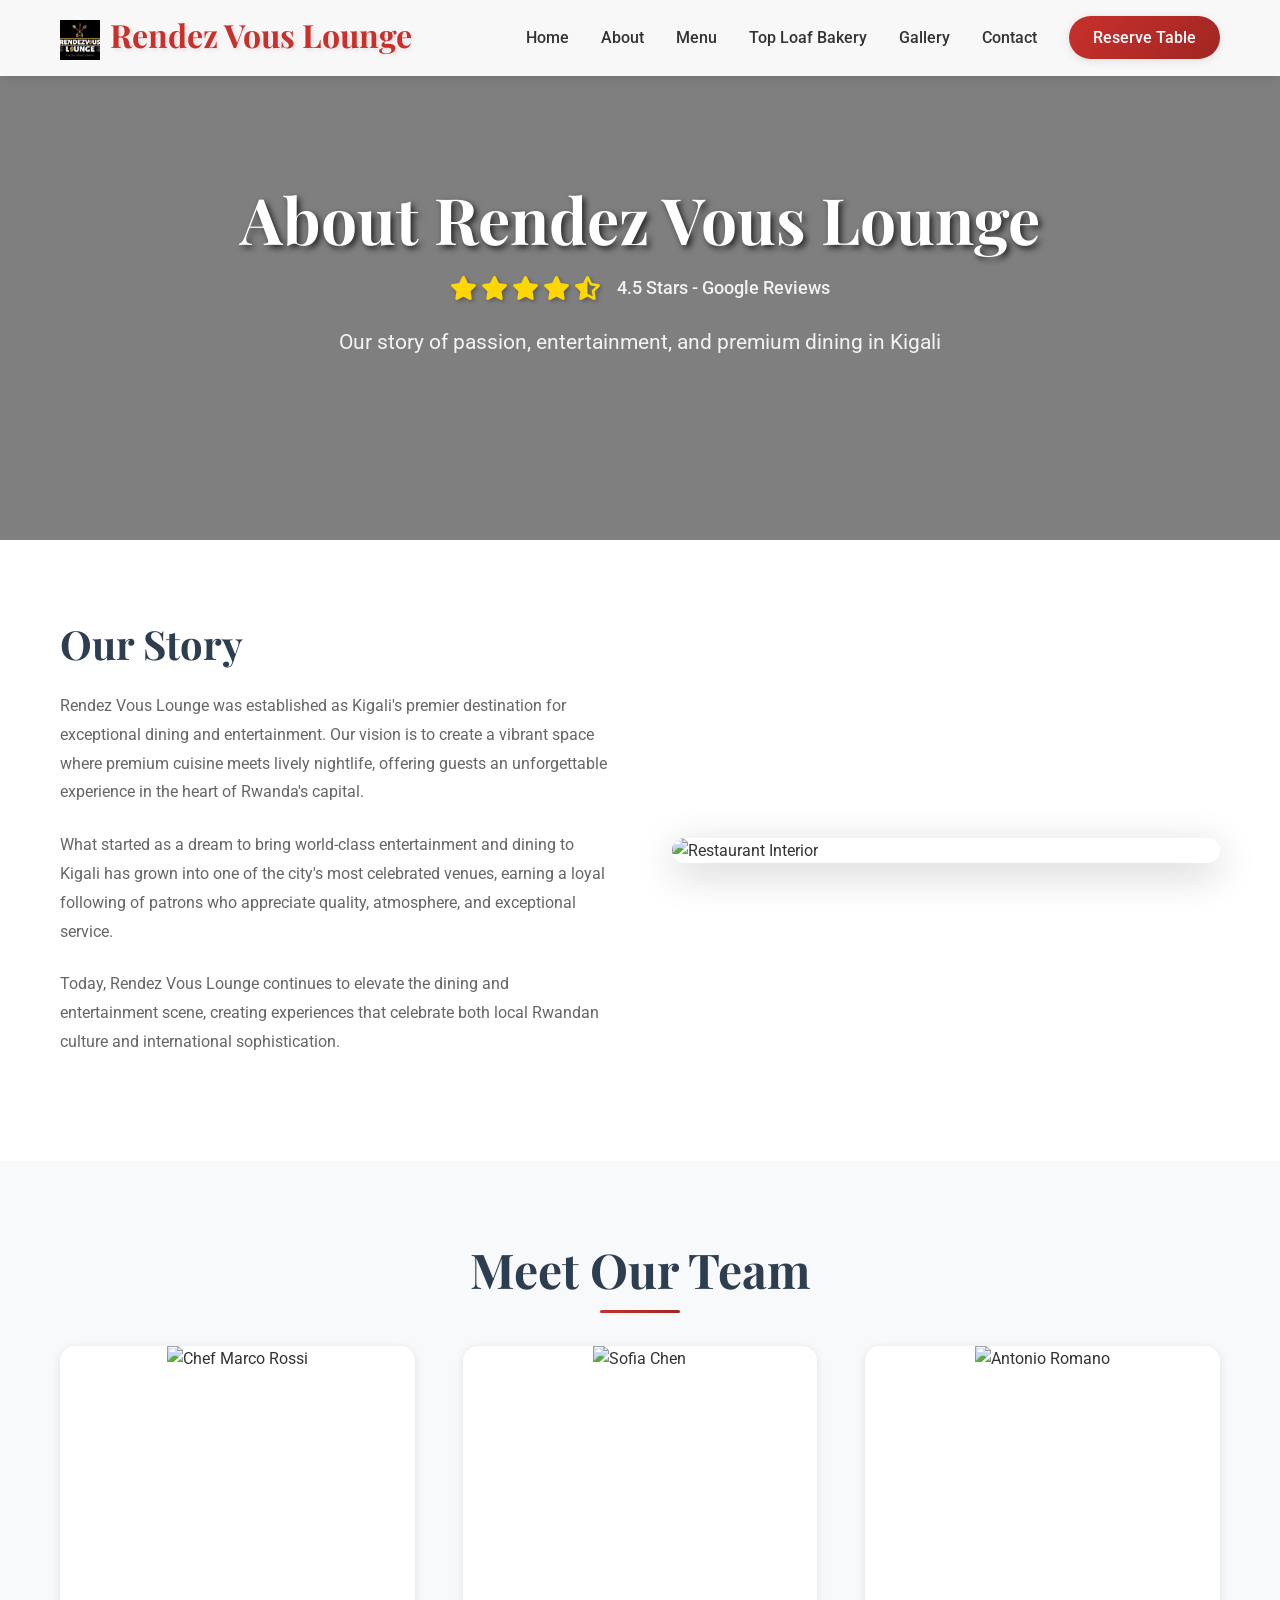
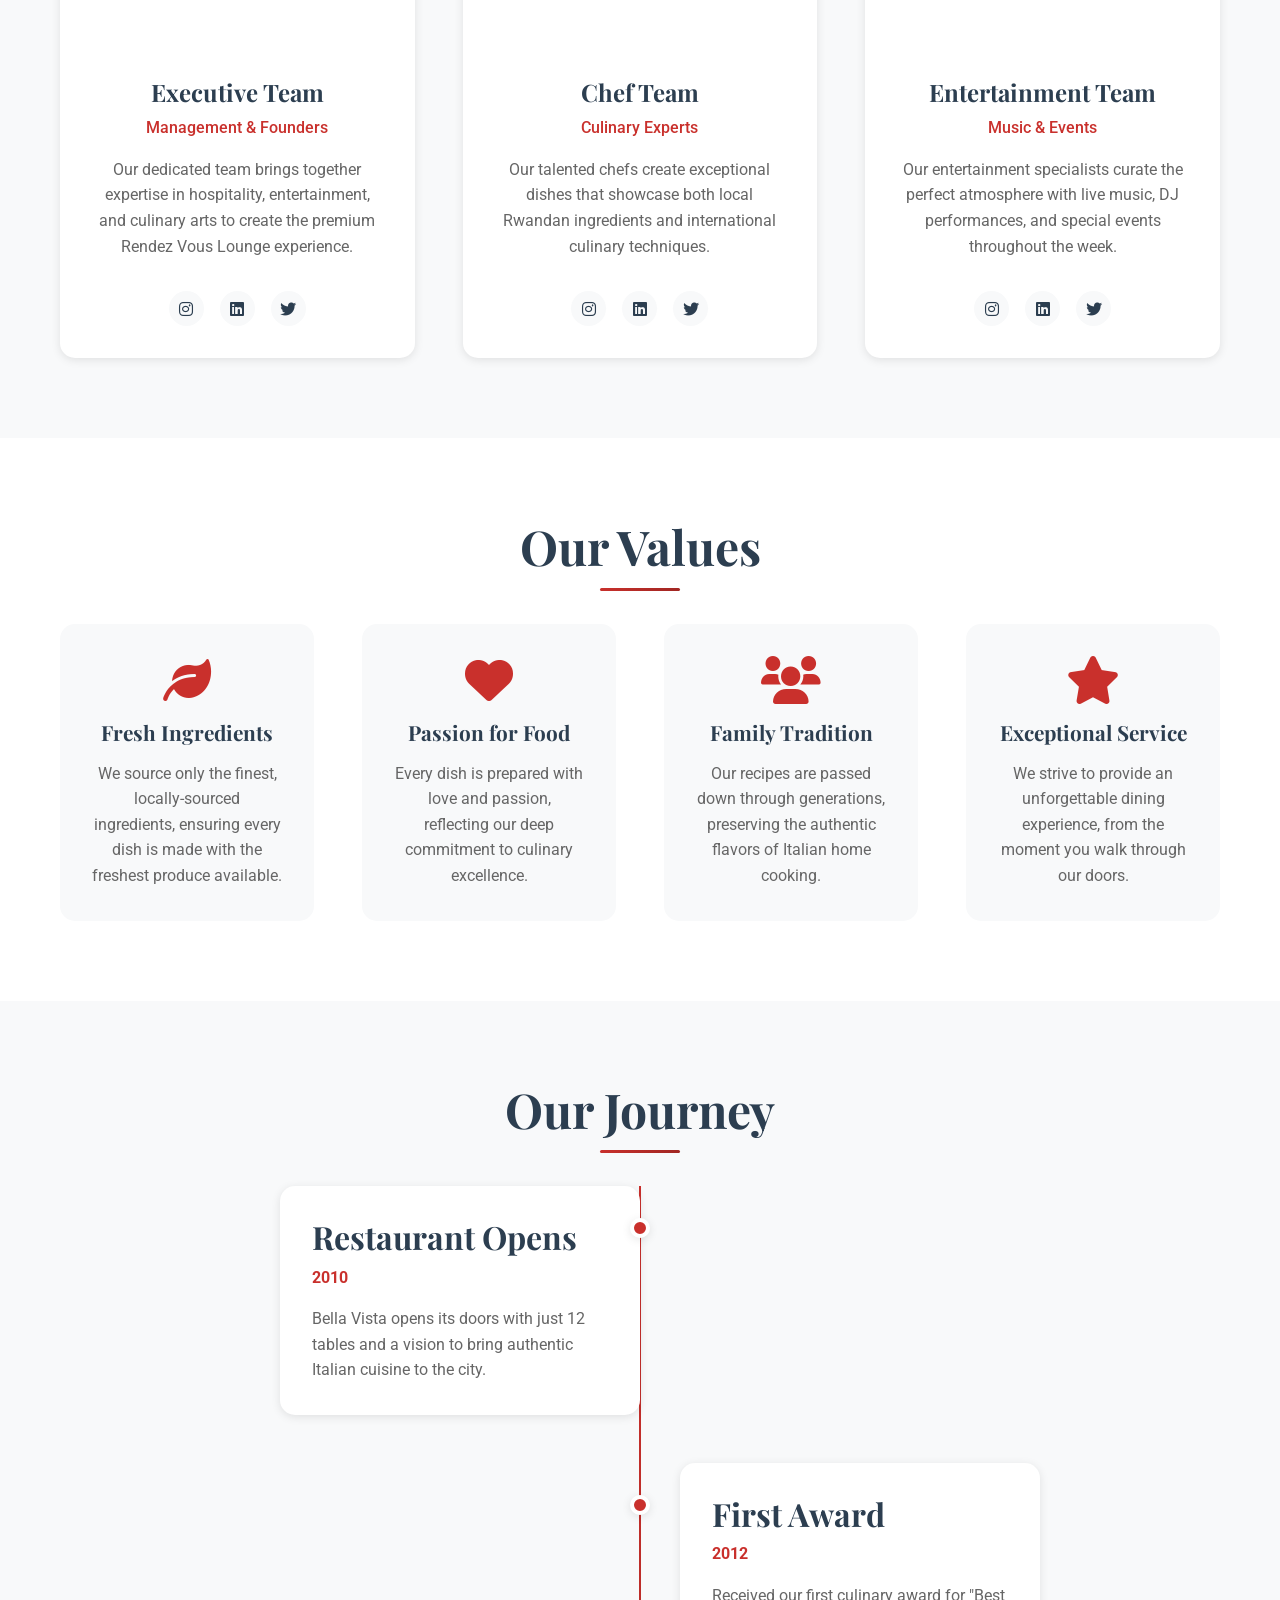
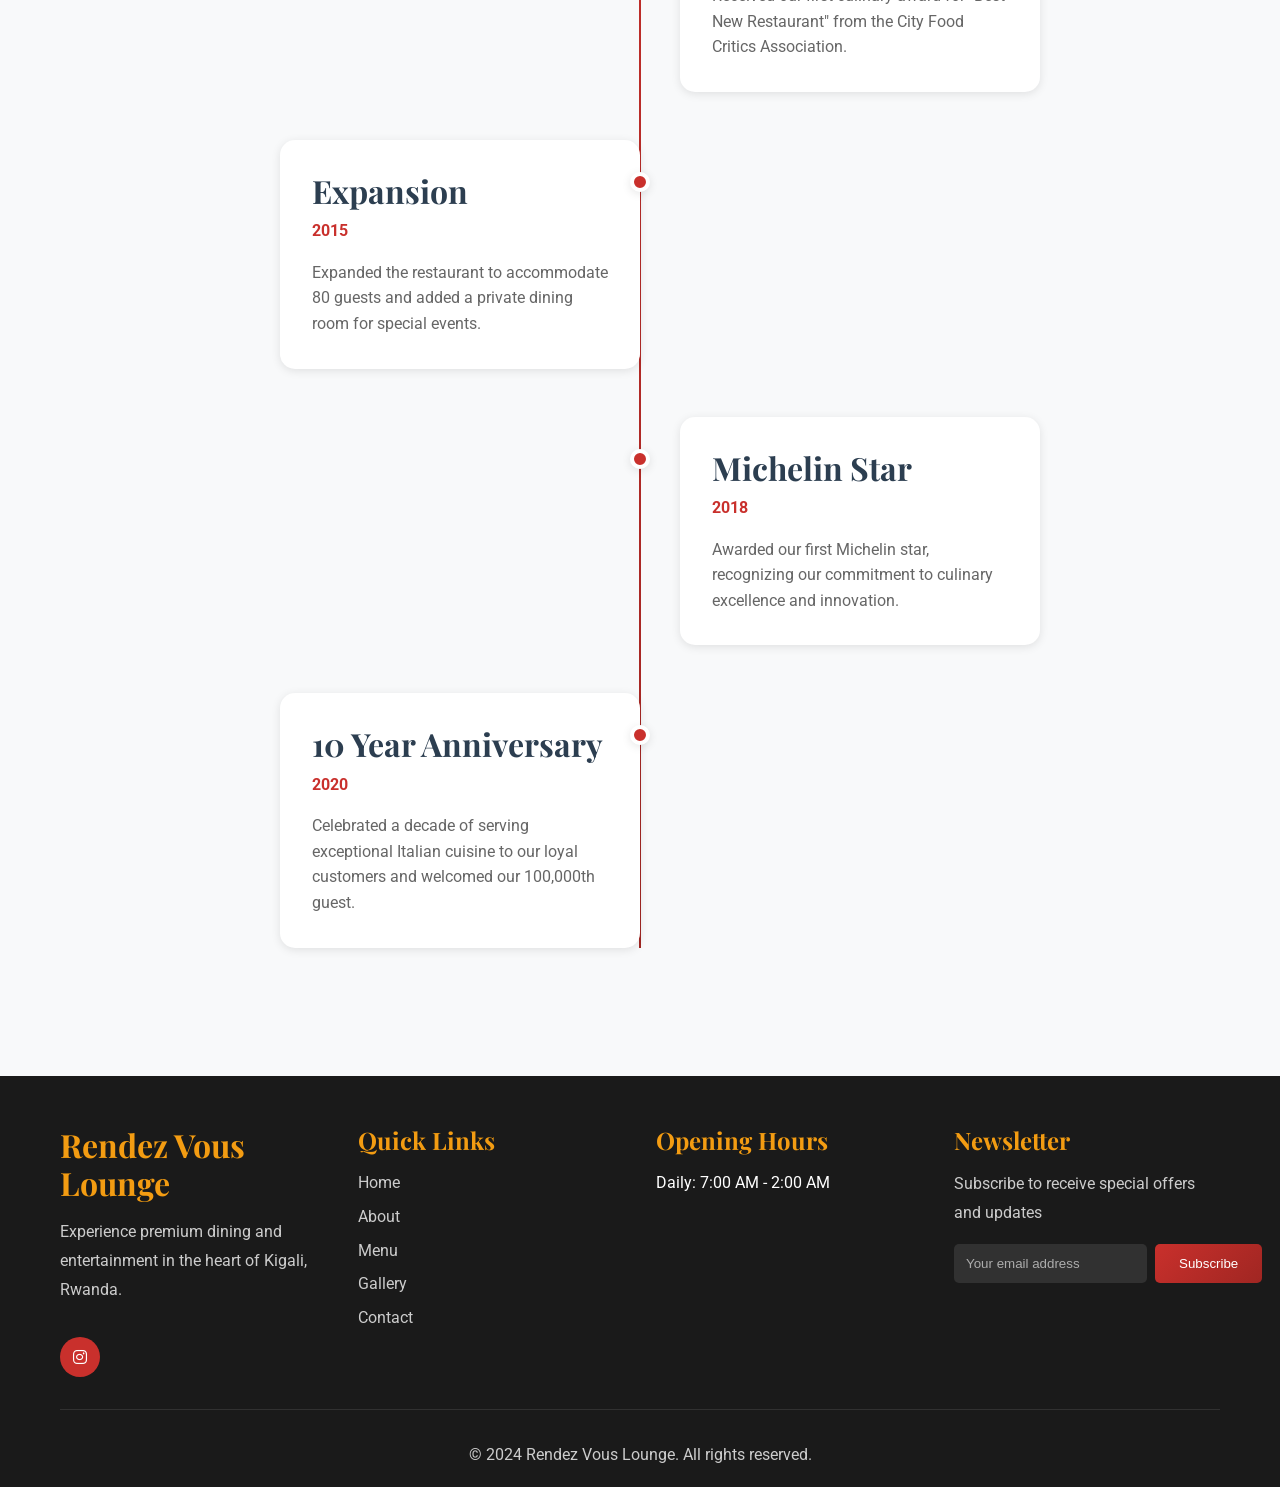
==== about.html @ cf4803ba "First commit" ====
<!DOCTYPE html>
<html lang="en">
<head>
    <meta charset="UTF-8">
    <meta name="viewport" content="width=device-width, initial-scale=1.0">
    <title>About - Rendez Vous Lounge</title>
    <link rel="icon" href="logo.png" type="image/png">
    <link rel="stylesheet" href="style.css">
    <link href="https://fonts.googleapis.com/css2?family=Playfair+Display:wght@400;700&family=Roboto:wght@300;400;500;700&display=swap" rel="stylesheet">
    <link rel="stylesheet" href="https://cdnjs.cloudflare.com/ajax/libs/font-awesome/6.0.0/css/all.min.css">
    <style>
        .about-hero {
            height: 60vh;
            min-height: 400px;
            background: linear-gradient(rgba(0,0,0,0.5), rgba(0,0,0,0.5)),
                        url('https://images.unsplash.com/photo-1414235077428-338989a2e8c0?ixlib=rb-4.0.3&ixid=M3wxMjA3fDB8MHxwaG90by1wYWdlfHx8fGVufDB8fHx8fA%3D%3D&auto=format&fit=crop&w=1920&q=80') center/cover;
            display: flex;
            align-items: center;
            justify-content: center;
            text-align: center;
            color: white;
        }
        
        .about-hero h1 {
            font-size: 4rem;
            margin-bottom: 1rem;
            text-shadow: 3px 3px 6px rgba(0,0,0,0.7);
        }
        
        .about-hero p {
            font-size: 1.3rem;
            opacity: 0.9;
        }
        
        .story-section {
            padding: 80px 0;
            background: white;
        }
        
        .story-content {
            display: grid;
            grid-template-columns: 1fr 1fr;
            gap: 4rem;
            align-items: center;
        }
        
        .story-text h2 {
            color: var(--secondary-color);
            font-size: 2.5rem;
            margin-bottom: 1.5rem;
        }
        
        .story-text p {
            color: #666;
            line-height: 1.8;
            margin-bottom: 1.5rem;
        }
        
        .story-image {
            position: relative;
            border-radius: 15px;
            overflow: hidden;
            box-shadow: var(--shadow-heavy);
        }
        
        .story-image img {
            width: 100%;
            height: 500px;
            object-fit: cover;
            transition: var(--transition);
        }
        
        .story-image:hover img {
            transform: scale(1.05);
        }
        
        .team-section {
            padding: 80px 0;
            background: var(--bg-light);
        }
        
        .team-grid {
            display: grid;
            grid-template-columns: repeat(auto-fit, minmax(300px, 1fr));
            gap: 3rem;
            margin-top: 3rem;
        }
        
        .team-member {
            text-align: center;
            background: white;
            border-radius: 15px;
            overflow: hidden;
            box-shadow: var(--shadow-light);
            transition: var(--transition);
        }
        
        .team-member:hover {
            transform: translateY(-10px);
            box-shadow: var(--shadow-heavy);
        }
        
        .team-member-image {
            height: 300px;
            overflow: hidden;
            position: relative;
        }
        
        .team-member-image img {
            width: 100%;
            height: 100%;
            object-fit: cover;
            transition: var(--transition);
        }
        
        .team-member:hover .team-member-image img {
            transform: scale(1.1);
        }
        
        .team-member-content {
            padding: 2rem;
        }
        
        .team-member h3 {
            color: var(--secondary-color);
            font-size: 1.5rem;
            margin-bottom: 0.5rem;
        }
        
        .team-member .position {
            color: var(--primary-color);
            font-weight: 500;
            margin-bottom: 1rem;
        }
        
        .team-member .bio {
            color: #666;
            line-height: 1.6;
            margin-bottom: 1.5rem;
        }
        
        .team-member .social-links {
            display: flex;
            justify-content: center;
            gap: 1rem;
        }
        
        .team-member .social-links a {
            display: flex;
            align-items: center;
            justify-content: center;
            width: 35px;
            height: 35px;
            background: var(--bg-light);
            color: var(--secondary-color);
            border-radius: 50%;
            text-decoration: none;
            transition: var(--transition);
        }
        
        .team-member .social-links a:hover {
            background: var(--primary-color);
            color: white;
            transform: translateY(-3px);
        }
        
        .values-section {
            padding: 80px 0;
            background: white;
        }
        
        .values-grid {
            display: grid;
            grid-template-columns: repeat(auto-fit, minmax(250px, 1fr));
            gap: 3rem;
            margin-top: 3rem;
        }
        
        .value-item {
            text-align: center;
            padding: 2rem;
            background: var(--bg-light);
            border-radius: 15px;
            transition: var(--transition);
        }
        
        .value-item:hover {
            transform: translateY(-5px);
            box-shadow: var(--shadow-medium);
        }
        
        .value-item i {
            font-size: 3rem;
            color: var(--primary-color);
            margin-bottom: 1rem;
        }
        
        .value-item h3 {
            color: var(--secondary-color);
            margin-bottom: 1rem;
            font-size: 1.3rem;
        }
        
        .value-item p {
            color: #666;
            line-height: 1.6;
        }
        
        .timeline-section {
            padding: 80px 0;
            background: var(--bg-light);
        }
        
        .timeline {
            max-width: 800px;
            margin: 3rem auto;
            position: relative;
        }
        
        .timeline::before {
            content: '';
            position: absolute;
            left: 50%;
            top: 0;
            bottom: 0;
            width: 2px;
            background: var(--gradient-primary);
            transform: translateX(-50%);
        }
        
        .timeline-item {
            display: flex;
            justify-content: flex-end;
            padding-right: 50%;
            position: relative;
            margin-bottom: 3rem;
        }
        
        .timeline-item:nth-child(even) {
            justify-content: flex-start;
            padding-left: 50%;
            padding-right: 0;
        }
        
        .timeline-content {
            background: white;
            padding: 2rem;
            border-radius: 15px;
            box-shadow: var(--shadow-light);
            width: 90%;
            position: relative;
        }
        
        .timeline-item:nth-child(even) .timeline-content {
            margin-left: auto;
        }
        
        .timeline-content h3 {
            color: var(--secondary-color);
            margin-bottom: 0.5rem;
        }
        
        .timeline-content .year {
            color: var(--primary-color);
            font-weight: 700;
            margin-bottom: 1rem;
        }
        
        .timeline-content p {
            color: #666;
            line-height: 1.6;
        }
        
        .timeline-dot {
            position: absolute;
            left: 50%;
            top: 2rem;
            width: 20px;
            height: 20px;
            background: var(--primary-color);
            border-radius: 50%;
            transform: translateX(-50%);
            border: 4px solid white;
            box-shadow: var(--shadow-light);
        }
        
        @media (max-width: 768px) {
            .about-hero h1 {
                font-size: 2.5rem;
            }
            
            .story-content {
                grid-template-columns: 1fr;
                gap: 2rem;
            }
            
            .timeline::before {
                left: 30px;
            }
            
            .timeline-item {
                justify-content: flex-start;
                padding-left: 80px;
                padding-right: 0;
            }
            
            .timeline-item:nth-child(even) {
                padding-left: 80px;
            }
            
            .timeline-dot {
                left: 30px;
            }
            
            .timeline-content {
                width: 100%;
            }
            
            .timeline-item:nth-child(even) .timeline-content {
                margin-left: 0;
            }
        }
        
        .about-rating {
            display: flex;
            align-items: center;
            justify-content: center;
            gap: 1rem;
            margin-bottom: 1.5rem;
        }
        
        .about-rating .stars {
            display: flex;
            gap: 0.25rem;
        }
        
        .about-rating .stars i {
            color: #ffd700;
            font-size: 1.5rem;
            text-shadow: 2px 2px 4px rgba(0,0,0,0.3);
        }
        
        .about-rating .rating-text {
            color: white;
            font-size: 1.1rem;
            font-weight: 500;
            opacity: 0.9;
        }
    </style>
</head>
<body>
    <!-- Navigation -->
    <nav class="navbar">
        <div class="nav-container">
            <div class="nav-logo">
                <h1><a href="index.html" class="about-nav-link"><img src="logo.png" alt="Rendez Vous Lounge" class="nav-logo-img">Rendez Vous Lounge</a></h1>
            </div>
            <ul class="nav-menu">
                <li><a href="index.html" class="nav-link">Home</a></li>
                <li><a href="about.html" class="nav-link">About</a></li>
                <li><a href="menu.html" class="nav-link">Menu</a></li>
                <li><a href="bakery.html" class="nav-link">Top Loaf Bakery</a></li>
                <li><a href="gallery.html" class="nav-link">Gallery</a></li>
                <li><a href="contact.html" class="nav-link">Contact</a></li>
                <li><a href="index.html#reservation" class="nav-link reservation-btn">Reserve Table</a></li>
            </ul>
            <div class="hamburger">
                <span></span>
                <span></span>
                <span></span>
            </div>
        </div>
    </nav>

    <!-- About Hero -->
    <section class="about-hero">
        <div class="container">
            <h1>About Rendez Vous Lounge</h1>
            <div class="about-rating">
                <div class="stars">
                    <i class="fas fa-star"></i>
                    <i class="fas fa-star"></i>
                    <i class="fas fa-star"></i>
                    <i class="fas fa-star"></i>
                    <i class="fas fa-star-half-alt"></i>
                </div>
                <span class="rating-text">4.5 Stars - Google Reviews</span>
            </div>
            <p>Our story of passion, entertainment, and premium dining in Kigali</p>
        </div>
    </section>

    <!-- Story Section -->
    <section class="story-section">
        <div class="container">
            <div class="story-content">
                <div class="story-text">
                    <h2>Our Story</h2>
                    <p>Rendez Vous Lounge was established as Kigali's premier destination for exceptional dining and entertainment. Our vision is to create a vibrant space where premium cuisine meets lively nightlife, offering guests an unforgettable experience in the heart of Rwanda's capital.</p>
                    <p>What started as a dream to bring world-class entertainment and dining to Kigali has grown into one of the city's most celebrated venues, earning a loyal following of patrons who appreciate quality, atmosphere, and exceptional service.</p>
                    <p>Today, Rendez Vous Lounge continues to elevate the dining and entertainment scene, creating experiences that celebrate both local Rwandan culture and international sophistication.</p>
                </div>
                <div class="story-image">
                    <img src="https://images.unsplash.com/photo-1555396273-367ea4eb4db5?ixlib=rb-4.0.3&ixid=M3wxMjA3fDB8MHxwaG90by1wYWdlfHx8fGVufDB8fHx8fA%3D%3D&auto=format&fit=crop&w=600&q=80" alt="Restaurant Interior">
                </div>
            </div>
        </div>
    </section>

    <!-- Team Section -->
    <section class="team-section">
        <div class="container">
            <h2 class="section-title">Meet Our Team</h2>
            <div class="team-grid">
                <div class="team-member">
                    <div class="team-member-image">
                        <img src="https://images.unsplash.com/photo-1581299894007-aaa50297cf16?ixlib=rb-4.0.3&ixid=M3wxMjA3fDB8MHxwaG90by1wYWdlfHx8fGVufDB8fHx8fA%3D%3D&auto=format&fit=crop&w=400&q=80" alt="Chef Marco Rossi">
                    </div>
                    <div class="team-member-content">
                        <h3>Executive Team</h3>
                        <p class="position">Management & Founders</p>
                        <p class="bio">Our dedicated team brings together expertise in hospitality, entertainment, and culinary arts to create the premium Rendez Vous Lounge experience.</p>
                        <div class="social-links">
                            <a href="https://www.instagram.com/rendez_vouslounge/" target="_blank" rel="noopener" title="Instagram"><i class="fab fa-instagram"></i></a>
                            <a href="#" title="LinkedIn"><i class="fab fa-linkedin"></i></a>
                            <a href="#" title="Twitter"><i class="fab fa-twitter"></i></a>
                        </div>
                    </div>
                </div>
                
                <div class="team-member">
                    <div class="team-member-image">
                        <img src="https://images.unsplash.com/photo-1573496359142-b8d87734a5a2?ixlib=rb-4.0.3&ixid=M3wxMjA3fDB8MHxwaG90by1wYWdlfHx8fGVufDB8fHx8fA%3D%3D&auto=format&fit=crop&w=400&q=80" alt="Sofia Chen">
                    </div>
                    <div class="team-member-content">
                        <h3>Chef Team</h3>
                        <p class="position">Culinary Experts</p>
                        <p class="bio">Our talented chefs create exceptional dishes that showcase both local Rwandan ingredients and international culinary techniques.</p>
                        <div class="social-links">
                            <a href="https://www.instagram.com/rendez_vouslounge/" target="_blank" rel="noopener" title="Instagram"><i class="fab fa-instagram"></i></a>
                            <a href="#" title="LinkedIn"><i class="fab fa-linkedin"></i></a>
                            <a href="#" title="Twitter"><i class="fab fa-twitter"></i></a>
                        </div>
                    </div>
                </div>
                
                <div class="team-member">
                    <div class="team-member-image">
                        <img src="https://images.unsplash.com/photo-1507003211169-0a1dd7228f2d?ixlib=rb-4.0.3&ixid=M3wxMjA3fDB8MHxwaG90by1wYWdlfHx8fGVufDB8fHx8fA%3D%3D&auto=format&fit=crop&w=400&q=80" alt="Antonio Romano">
                    </div>
                    <div class="team-member-content">
                        <h3>Entertainment Team</h3>
                        <p class="position">Music & Events</p>
                        <p class="bio">Our entertainment specialists curate the perfect atmosphere with live music, DJ performances, and special events throughout the week.</p>
                        <div class="social-links">
                            <a href="https://www.instagram.com/rendez_vouslounge/" target="_blank" rel="noopener" title="Instagram"><i class="fab fa-instagram"></i></a>
                            <a href="#" title="LinkedIn"><i class="fab fa-linkedin"></i></a>
                            <a href="#" title="Twitter"><i class="fab fa-twitter"></i></a>
                        </div>
                    </div>
                </div>
            </div>
        </div>
    </section>

    <!-- Values Section -->
    <section class="values-section">
        <div class="container">
            <h2 class="section-title">Our Values</h2>
            <div class="values-grid">
                <div class="value-item">
                    <i class="fas fa-leaf"></i>
                    <h3>Fresh Ingredients</h3>
                    <p>We source only the finest, locally-sourced ingredients, ensuring every dish is made with the freshest produce available.</p>
                </div>
                
                <div class="value-item">
                    <i class="fas fa-heart"></i>
                    <h3>Passion for Food</h3>
                    <p>Every dish is prepared with love and passion, reflecting our deep commitment to culinary excellence.</p>
                </div>
                
                <div class="value-item">
                    <i class="fas fa-users"></i>
                    <h3>Family Tradition</h3>
                    <p>Our recipes are passed down through generations, preserving the authentic flavors of Italian home cooking.</p>
                </div>
                
                <div class="value-item">
                    <i class="fas fa-star"></i>
                    <h3>Exceptional Service</h3>
                    <p>We strive to provide an unforgettable dining experience, from the moment you walk through our doors.</p>
                </div>
            </div>
        </div>
    </section>

    <!-- Timeline Section -->
    <section class="timeline-section">
        <div class="container">
            <h2 class="section-title">Our Journey</h2>
            <div class="timeline">
                <div class="timeline-item">
                    <div class="timeline-content">
                        <h3>Restaurant Opens</h3>
                        <div class="year">2010</div>
                        <p>Bella Vista opens its doors with just 12 tables and a vision to bring authentic Italian cuisine to the city.</p>
                    </div>
                    <div class="timeline-dot"></div>
                </div>
                
                <div class="timeline-item">
                    <div class="timeline-content">
                        <h3>First Award</h3>
                        <div class="year">2012</div>
                        <p>Received our first culinary award for "Best New Restaurant" from the City Food Critics Association.</p>
                    </div>
                    <div class="timeline-dot"></div>
                </div>
                
                <div class="timeline-item">
                    <div class="timeline-content">
                        <h3>Expansion</h3>
                        <div class="year">2015</div>
                        <p>Expanded the restaurant to accommodate 80 guests and added a private dining room for special events.</p>
                    </div>
                    <div class="timeline-dot"></div>
                </div>
                
                <div class="timeline-item">
                    <div class="timeline-content">
                        <h3>Michelin Star</h3>
                        <div class="year">2018</div>
                        <p>Awarded our first Michelin star, recognizing our commitment to culinary excellence and innovation.</p>
                    </div>
                    <div class="timeline-dot"></div>
                </div>
                
                <div class="timeline-item">
                    <div class="timeline-content">
                        <h3>10 Year Anniversary</h3>
                        <div class="year">2020</div>
                        <p>Celebrated a decade of serving exceptional Italian cuisine to our loyal customers and welcomed our 100,000th guest.</p>
                    </div>
                    <div class="timeline-dot"></div>
                </div>
            </div>
        </div>
    </section>

    <!-- Footer -->
    <footer class="footer">
        <div class="container">
            <div class="footer-content">
                <div class="footer-section">
                    <h3>Rendez Vous Lounge</h3>
                    <p>Experience premium dining and entertainment in the heart of Kigali, Rwanda.</p>
                    <div class="social-links">
                        <a href="https://www.instagram.com/rendez_vouslounge/" target="_blank" rel="noopener" title="Instagram"><i class="fab fa-instagram"></i></a>
                    </div>
                </div>
                <div class="footer-section">
                    <h4>Quick Links</h4>
                    <ul>
                        <li><a href="index.html">Home</a></li>
                        <li><a href="about.html">About</a></li>
                        <li><a href="menu.html">Menu</a></li>
                        <li><a href="gallery.html">Gallery</a></li>
                        <li><a href="contact.html">Contact</a></li>
                    </ul>
                </div>
                <div class="footer-section">
                    <h4>Opening Hours</h4>
                    <ul>
                        <li>Daily: 7:00 AM - 2:00 AM</li>
                    </ul>
                </div>
                <div class="footer-section">
                    <h4>Newsletter</h4>
                    <p>Subscribe to receive special offers and updates</p>
                    <form class="newsletter-form">
                        <input type="email" placeholder="Your email address" required>
                        <button type="submit">Subscribe</button>
                    </form>
                </div>
            </div>
            <div class="footer-bottom">
                <p>&copy; 2024 Rendez Vous Lounge. All rights reserved.</p>
            </div>
        </div>
    </footer>

    <script src="script.js"></script>
</body>
</html>
---- style.css ----
* {
    margin: 0;
    padding: 0;
    box-sizing: border-box;
}

:root {
    --primary-color: #c9302c;
    --secondary-color: #2c3e50;
    --accent-color: #f39c12;
    --text-dark: #333;
    --text-light: #fff;
    --bg-light: #f8f9fa;
    --bg-dark: #1a1a1a;
    --gradient-primary: linear-gradient(135deg, #c9302c 0%, #a02622 100%);
    --gradient-secondary: linear-gradient(135deg, #2c3e50 0%, #1a252f 100%);
    --shadow-light: 0 2px 10px rgba(0,0,0,0.1);
    --shadow-medium: 0 5px 20px rgba(0,0,0,0.15);
    --shadow-heavy: 0 10px 40px rgba(0,0,0,0.2);
    --transition: all 0.3s cubic-bezier(0.4, 0, 0.2, 1);
}

html {
    scroll-behavior: smooth;
}

body {
    font-family: 'Roboto', sans-serif;
    line-height: 1.6;
    color: var(--text-dark);
    overflow-x: hidden;
}

.container {
    max-width: 1200px;
    margin: 0 auto;
    padding: 0 20px;
}

h1, h2, h3, h4, h5, h6 {
    font-family: 'Playfair Display', serif;
    font-weight: 700;
    line-height: 1.2;
}

h1 { font-size: 3.5rem; }
h2 { font-size: 2.5rem; }
h3 { font-size: 2rem; }
h4 { font-size: 1.5rem; }

.section-title {
    text-align: center;
    margin-bottom: 3rem;
    position: relative;
    color: var(--secondary-color);
    font-size: 3rem;
}

.section-title::after {
    content: '';
    position: absolute;
    bottom: -15px;
    left: 50%;
    transform: translateX(-50%);
    width: 80px;
    height: 3px;
    background: var(--gradient-primary);
    border-radius: 2px;
}
.navbar {
    position: fixed;
    top: 0;
    width: 100%;
    background: rgba(255, 255, 255, 0.95);
    -webkit-backdrop-filter: blur(10px);
    backdrop-filter: blur(10px);
    box-shadow: var(--shadow-light);
    z-index: 1000;
    transition: var(--transition);
}

.navbar.scrolled {
    background: rgba(255, 255, 255, 0.98);
    box-shadow: var(--shadow-medium);
}

.nav-container {
    max-width: 1200px;
    margin: 0 auto;
    padding: 1rem 20px;
    display: flex;
    justify-content: space-between;
    align-items: center;
}

.nav-logo h1 {
    color: var(--primary-color);
    font-size: 2rem;
    text-shadow: 2px 2px 4px rgba(0,0,0,0.1);
}

.nav-logo-img {
    height: 40px;
    vertical-align: middle;
    margin-right: 10px;
}

.bakery-nav-link {
    text-decoration: none;
    color: inherit;
}

.bakery-logo-img {
    height: 40px;
    vertical-align: middle;
    margin-right: 10px;
}

.about-nav-link {
    text-decoration: none;
    color: inherit;
}

.nav-menu {
    display: flex;
    list-style: none;
    gap: 2rem;
    align-items: center;
}

.nav-link {
    text-decoration: none;
    color: var(--text-dark);
    font-weight: 500;
    transition: var(--transition);
    position: relative;
    padding: 0.5rem 0;
}

.nav-link::after {
    content: '';
    position: absolute;
    bottom: 0;
    left: 0;
    width: 0;
    height: 2px;
    background: var(--primary-color);
    transition: width 0.3s ease;
}

.nav-link:hover::after {
    width: 100%;
}

.nav-link:hover {
    color: var(--primary-color);
}

.reservation-btn {
    background: var(--gradient-primary);
    color: var(--text-light) !important;
    padding: 0.75rem 1.5rem !important;
    border-radius: 25px;
    box-shadow: var(--shadow-light);
    transition: var(--transition);
}

.reservation-btn:hover {
    transform: translateY(-2px);
    box-shadow: var(--shadow-medium);
}

.hamburger {
    display: none;
    flex-direction: column;
    cursor: pointer;
    gap: 4px;
}

.hamburger span {
    width: 25px;
    height: 3px;
    background: var(--text-dark);
    transition: var(--transition);
}

.hero {
    height: 100vh;
    min-height: 600px;
    background: linear-gradient(rgba(0,0,0,0.5), rgba(0,0,0,0.5)),
                url('first.jfif') center/cover;
    display: flex;
    align-items: center;
    justify-content: center;
    text-align: center;
    color: white;
    position: relative;
    overflow: hidden;
}

.hero::before {
    content: '';
    position: absolute;
    top: 0;
    left: 0;
    right: 0;
    bottom: 0;
    background: radial-gradient(circle at center, transparent 0%, rgba(0,0,0,0.4) 100%);
    animation: pulse 4s ease-in-out infinite;
}

@keyframes pulse {
    0%, 100% { opacity: 0.4; }
    50% { opacity: 0.6; }
}

.hero-content {
    text-align: center;
    color: var(--text-light);
    z-index: 1;
    max-width: 800px;
    padding: 0 20px;
}

.hero-title {
    font-size: 4rem;
    margin-bottom: 1rem;
    animation: fadeInUp 1s ease-out;
    text-shadow: 3px 3px 6px rgba(0,0,0,0.5);
}

.hero-logo-img {
    height: 60px;
    vertical-align: middle;
    margin-right: 15px;
}

.hero-subtitle {
    font-size: 1.5rem;
    margin-bottom: 1rem;
    font-weight: 300;
    animation: fadeInUp 1s ease-out 0.2s both;
    color: var(--accent-color);
}

.hero-rating {
    display: flex;
    align-items: center;
    justify-content: center;
    gap: 1rem;
    margin-bottom: 1.5rem;
    animation: fadeInUp 1s ease-out 0.3s both;
}

.hero-rating .stars {
    display: flex;
    gap: 0.25rem;
}

.hero-rating .stars i {
    color: #ffd700;
    font-size: 1.5rem;
    text-shadow: 2px 2px 4px rgba(0,0,0,0.3);
}

.hero-rating .rating-text {
    color: var(--text-light);
    font-size: 1.1rem;
    font-weight: 500;
    opacity: 0.9;
}

.rating-display {
    display: flex;
    align-items: center;
    gap: 0.5rem;
}

.stars-small {
    display: flex;
    gap: 0.2rem;
}

.stars-small i {
    color: #ffd700;
    font-size: 1rem;
}

.rating-display span {
    color: var(--text-dark);
    font-weight: 500;
}

.hero-description {
    font-size: 1.1rem;
    margin-bottom: 2rem;
    animation: fadeInUp 1s ease-out 0.4s both;
    opacity: 0.9;
}

.hero-buttons {
    display: flex;
    gap: 1rem;
    justify-content: center;
    animation: fadeInUp 1s ease-out 0.6s both;
}

@keyframes fadeInUp {
    from {
        opacity: 0;
        transform: translateY(30px);
    }
    to {
        opacity: 1;
        transform: translateY(0);
    }
}

.btn {
    display: inline-block;
    padding: 1rem 2rem;
    text-decoration: none;
    border-radius: 30px;
    font-weight: 500;
    transition: var(--transition);
    text-transform: uppercase;
    letter-spacing: 1px;
    position: relative;
    overflow: hidden;
}

.btn::before {
    content: '';
    position: absolute;
    top: 0;
    left: -100%;
    width: 100%;
    height: 100%;
    background: rgba(255,255,255,0.2);
    transition: left 0.5s ease;
}

.btn:hover::before {
    left: 100%;
}

.btn-primary {
    background: var(--gradient-primary);
    color: var(--text-light);
    box-shadow: var(--shadow-medium);
}

.btn-primary:hover {
    transform: translateY(-3px);
    box-shadow: var(--shadow-heavy);
}

.btn-secondary {
    background: transparent;
    color: var(--text-light);
    border: 2px solid var(--text-light);
}

.btn-secondary:hover {
    background: var(--text-light);
    color: var(--text-dark);
    transform: translateY(-3px);
}

.about {
    padding: 100px 0;
    background: var(--bg-light);
}

.about-content {
    display: grid;
    grid-template-columns: 1fr 1fr;
    gap: 4rem;
    align-items: center;
}

.about-text h2 {
    color: var(--secondary-color);
    margin-bottom: 1.5rem;
    font-size: 2.5rem;
}

.about-text p {
    margin-bottom: 1.5rem;
    color: #666;
    line-height: 1.8;
}

.about-features {
    display: grid;
    grid-template-columns: repeat(3, 1fr);
    gap: 2rem;
    margin-top: 3rem;
}

.feature {
    text-align: center;
    padding: 2rem 1rem;
    background: white;
    border-radius: 15px;
    box-shadow: var(--shadow-light);
    transition: var(--transition);
}

.feature:hover {
    transform: translateY(-10px);
    box-shadow: var(--shadow-heavy);
}

.feature i {
    font-size: 3rem;
    color: var(--primary-color);
    margin-bottom: 1rem;
}

.feature h3 {
    color: var(--secondary-color);
    margin-bottom: 0.5rem;
    font-size: 1.3rem;
}

.feature p {
    color: #666;
    font-size: 0.9rem;
}

.about-image img {
    width: 100%;
    height: 500px;
    object-fit: cover;
    border-radius: 15px;
    box-shadow: var(--shadow-heavy);
    transition: var(--transition);
}

.about-image img:hover {
    transform: scale(1.05);
}

.menu {
    padding: 100px 0;
    background: white;
}

.menu-tabs {
    display: flex;
    justify-content: center;
    gap: 1rem;
    margin-bottom: 3rem;
    flex-wrap: wrap;
}

.tab-btn {
    background: transparent;
    border: 2px solid var(--primary-color);
    color: var(--primary-color);
    padding: 0.75rem 2rem;
    border-radius: 25px;
    cursor: pointer;
    transition: var(--transition);
    font-weight: 500;
    font-size: 1rem;
}

.tab-btn.active,
.tab-btn:hover {
    background: var(--gradient-primary);
    color: var(--text-light);
    border-color: transparent;
    transform: translateY(-2px);
    box-shadow: var(--shadow-medium);
}

.menu-content {
    max-width: 800px;
    margin: 0 auto;
}

.menu-items {
    display: none;
    animation: fadeIn 0.5s ease;
}

.menu-items.active {
    display: block;
}

@keyframes fadeIn {
    from { opacity: 0; transform: translateY(20px); }
    to { opacity: 1; transform: translateY(0); }
}

.menu-item {
    display: flex;
    justify-content: space-between;
    align-items: center;
    padding: 1.5rem 0;
    border-bottom: 1px solid #eee;
    transition: var(--transition);
}

.menu-item:hover {
    padding-left: 1rem;
    background: linear-gradient(90deg, rgba(201,48,44,0.05) 0%, transparent 100%);
}

.menu-item-info h3 {
    color: var(--secondary-color);
    margin-bottom: 0.5rem;
    font-size: 1.3rem;
}

.menu-item-info p {
    color: #666;
    font-size: 0.95rem;
}

.menu-item-price {
    font-size: 1.5rem;
    color: var(--primary-color);
    font-weight: 700;
    font-family: 'Playfair Display', serif;
}

.gallery {
    padding: 100px 0;
    background: var(--bg-light);
}

.gallery-grid {
    display: grid;
    grid-template-columns: repeat(auto-fit, minmax(300px, 1fr));
    gap: 2rem;
}

.gallery-item {
    position: relative;
    overflow: hidden;
    border-radius: 15px;
    box-shadow: var(--shadow-light);
    height: 300px;
    cursor: pointer;
    transition: var(--transition);
}

.gallery-item:hover {
    transform: translateY(-10px);
    box-shadow: var(--shadow-heavy);
}

.gallery-item img {
    width: 100%;
    height: 100%;
    object-fit: cover;
    transition: var(--transition);
}

.gallery-item:hover img {
    transform: scale(1.1);
}

.gallery-overlay {
    position: absolute;
    top: 0;
    left: 0;
    right: 0;
    bottom: 0;
    background: linear-gradient(135deg, rgba(201,48,44,0.9) 0%, rgba(44,62,80,0.9) 100%);
    display: flex;
    align-items: center;
    justify-content: center;
    opacity: 0;
    transition: var(--transition);
}

.gallery-item:hover .gallery-overlay {
    opacity: 1;
}

.gallery-overlay h3 {
    color: var(--text-light);
    font-size: 1.5rem;
    text-align: center;
    transform: translateY(20px);
    transition: var(--transition);
}

.gallery-item:hover .gallery-overlay h3 {
    transform: translateY(0);
}

.reservation {
    padding: 100px 0;
    background: white;
}

.reservation-content {
    display: grid;
    grid-template-columns: 1fr 1fr;
    gap: 4rem;
    align-items: start;
}

.reservation-info h3 {
    color: var(--secondary-color);
    margin-bottom: 1rem;
    font-size: 2rem;
}

.reservation-info p {
    color: #666;
    margin-bottom: 2rem;
    line-height: 1.8;
}

.contact-info {
    display: flex;
    flex-direction: column;
    gap: 1rem;
}

.contact-item {
    display: flex;
    align-items: center;
    gap: 1rem;
    padding: 1rem;
    background: var(--bg-light);
    border-radius: 10px;
    transition: var(--transition);
}

.contact-item:hover {
    background: linear-gradient(135deg, rgba(201,48,44,0.1) 0%, rgba(44,62,80,0.1) 100%);
    transform: translateX(5px);
}

.contact-item i {
    font-size: 1.5rem;
    color: var(--primary-color);
    width: 30px;
}

.reservation-form {
    background: var(--bg-light);
    padding: 2rem;
    border-radius: 15px;
    box-shadow: var(--shadow-light);
}

.form-row {
    display: grid;
    grid-template-columns: 1fr 1fr;
    gap: 1rem;
    margin-bottom: 1rem;
}

.form-group {
    margin-bottom: 1rem;
}

.form-group label {
    display: block;
    margin-bottom: 0.5rem;
    color: var(--secondary-color);
    font-weight: 500;
}

.form-group input,
.form-group select,
.form-group textarea {
    width: 100%;
    padding: 0.75rem;
    border: 2px solid #ddd;
    border-radius: 8px;
    font-size: 1rem;
    transition: var(--transition);
    background: white;
}

.form-group input:focus,
.form-group select:focus,
.form-group textarea:focus {
    outline: none;
    border-color: var(--primary-color);
    box-shadow: 0 0 0 3px rgba(201,48,44,0.1);
}

.form-group textarea {
    resize: vertical;
    min-height: 100px;
}

.contact {
    padding: 100px 0;
    background: var(--bg-light);
}

.contact-content {
    display: grid;
    grid-template-columns: 1fr 1fr;
    gap: 4rem;
    align-items: center;
}

.contact-map {
    border-radius: 15px;
    overflow: hidden;
    box-shadow: var(--shadow-heavy);
}

.contact-details h3 {
    color: var(--secondary-color);
    margin-bottom: 1rem;
    font-size: 2rem;
}

.contact-details p {
    color: #666;
    margin-bottom: 2rem;
    line-height: 1.8;
}

.contact-item {
    display: flex;
    align-items: flex-start;
    gap: 1rem;
    margin-bottom: 1.5rem;
    padding: 1rem;
    background: white;
    border-radius: 10px;
    transition: var(--transition);
}

.contact-item:hover {
    transform: translateX(5px);
    box-shadow: var(--shadow-light);
}

.contact-item i {
    font-size: 1.5rem;
    color: var(--primary-color);
    width: 30px;
    margin-top: 0.5rem;
}

.contact-item h4 {
    color: var(--secondary-color);
    margin-bottom: 0.5rem;
}

.social-links {
    display: flex;
    gap: 1rem;
    margin-top: 2rem;
}

.social-links a {
    display: flex;
    align-items: center;
    justify-content: center;
    width: 40px;
    height: 40px;
    background: var(--primary-color);
    color: var(--text-light);
    border-radius: 50%;
    text-decoration: none;
    transition: var(--transition);
}

.social-links a:hover {
    background: var(--secondary-color);
    transform: translateY(-3px);
    box-shadow: var(--shadow-medium);
}

.footer {
    background: var(--bg-dark);
    color: var(--text-light);
    padding: 50px 0 20px;
}

.footer-content {
    display: grid;
    grid-template-columns: repeat(auto-fit, minmax(250px, 1fr));
    gap: 2rem;
    margin-bottom: 2rem;
}

.footer-section h3,
.footer-section h4 {
    color: var(--accent-color);
    margin-bottom: 1rem;
}

.footer-section p {
    color: #ccc;
    line-height: 1.8;
    margin-bottom: 1rem;
}

.footer-section ul {
    list-style: none;
}

.footer-section ul li {
    margin-bottom: 0.5rem;
}

.footer-section ul li a {
    color: #ccc;
    text-decoration: none;
    transition: var(--transition);
}

.footer-section ul li a:hover {
    color: var(--accent-color);
    padding-left: 5px;
}

.newsletter-form {
    display: flex;
    gap: 0.5rem;
    margin-top: 1rem;
}

.newsletter-form input {
    flex: 1;
    padding: 0.75rem;
    border: none;
    border-radius: 5px;
    background: rgba(255,255,255,0.1);
    color: white;
}

.newsletter-form input::placeholder {
    color: rgba(255,255,255,0.6);
}

.newsletter-form button {
    padding: 0.75rem 1.5rem;
    background: var(--gradient-primary);
    color: white;
    border: none;
    border-radius: 5px;
    cursor: pointer;
    transition: var(--transition);
}

.newsletter-form button:hover {
    background: var(--gradient-secondary);
}

.footer-bottom {
    text-align: center;
    padding-top: 2rem;
    border-top: 1px solid rgba(255,255,255,0.1);
    color: #ccc;
}

@media (max-width: 768px) {
    .hamburger {
        display: flex;
    }
    
    .nav-menu {
        position: fixed;
        left: -100%;
        top: 70px;
        flex-direction: column;
        background: white;
        width: 100%;
        text-align: center;
        transition: 0.3s;
        box-shadow: var(--shadow-medium);
        padding: 2rem 0;
    }
    
    .nav-menu.active {
        left: 0;
    }
    
    .hero-title {
        font-size: 2.5rem;
    }
    
    .hero-subtitle {
        font-size: 1.2rem;
    }
    
    .hero-buttons {
        flex-direction: column;
        align-items: center;
    }
    
    .about-content,
    .reservation-content,
    .contact-content {
        grid-template-columns: 1fr;
        gap: 2rem;
    }
    
    .about-features {
        grid-template-columns: 1fr;
        gap: 1rem;
    }
    
    .form-row {
        grid-template-columns: 1fr;
    }
    
    .gallery-grid {
        grid-template-columns: 1fr;
    }
    
    .menu-tabs {
        flex-direction: column;
        align-items: center;
    }
    
    .tab-btn {
        width: 200px;
    }
    
    .section-title {
        font-size: 2rem;
    }
    
    h1 { font-size: 2.5rem; }
    h2 { font-size: 2rem; }
    h3 { font-size: 1.5rem; }
}

@media (max-width: 480px) {
    .container {
        padding: 0 15px;
    }
    
    .hero-title {
        font-size: 2rem;
    }
    
    .btn {
        padding: 0.75rem 1.5rem;
        font-size: 0.9rem;
    }
    
    .about-text,
    .reservation-form {
        padding: 1.5rem;
    }
    
    .footer-content {
        grid-template-columns: 1fr;
        text-align: center;
    }
    
    .social-links {
        justify-content: center;
    }
}

/* Loading Animation */
.loading {
    position: fixed;
    top: 0;
    left: 0;
    width: 100%;
    height: 100%;
    background: white;
    display: flex;
    justify-content: center;
    align-items: center;
    z-index: 9999;
}

.loading::after {
    content: '';
    width: 50px;
    height: 50px;
    border: 5px solid var(--bg-light);
    border-top: 5px solid var(--primary-color);
    border-radius: 50%;
    animation: spin 1s linear infinite;
}

@keyframes spin {
    0% { transform: rotate(0deg); }
    100% { transform: rotate(360deg); }
}

/* Scroll to Top Button */
.scroll-top {
    position: fixed;
    bottom: 30px;
    right: 30px;
    background: var(--gradient-primary);
    color: white;
    width: 50px;
    height: 50px;
    border-radius: 50%;
    display: flex;
    align-items: center;
    justify-content: center;
    cursor: pointer;
    opacity: 0;
    visibility: hidden;
    transition: var(--transition);
    box-shadow: var(--shadow-medium);
    z-index: 999;
}

.scroll-top.active {
    opacity: 1;
    visibility: visible;
}

.scroll-top:hover {
    transform: translateY(-5px);
    box-shadow: var(--shadow-heavy);
}

/* Map Section */
.map-section {
    padding: 80px 0;
    background: var(--bg-light);
}

.map-header {
    text-align: center;
    margin-bottom: 3rem;
}

.map-header h2 {
    color: var(--secondary-color);
    font-size: 2.5rem;
    margin-bottom: 1rem;
}

.map-header p {
    color: #666;
    font-size: 1.1rem;
}

.map-wrapper {
    background: white;
    border-radius: 15px;
    overflow: hidden;
    box-shadow: var(--shadow-heavy);
    height: 500px;
    position: relative;
}

.map-wrapper iframe {
width: 100%;
height: 100%;
border: none;
}

@media (max-width: 768px) {
.map-section {
padding: 60px 0;
}
.map-header h2 {
font-size: 2rem;
}
.map-wrapper {
height: 350px;
}
}

.scroll-top {
position: fixed;
bottom: 30px;
right: 30px;
width: 50px;
height: 50px;
background: var(--gradient-primary);
color: white;
border: none;
border-radius: 50%;
cursor: pointer;
display: flex;
align-items: center;
justify-content: center;
z-index: 1000;
opacity: 0;
visibility: hidden;
transition: var(--transition);
box-shadow: var(--shadow-medium);
}

.scroll-top:hover {
background: var(--gradient-secondary);
transform: translateY(-5px);
}

.scroll-top.active {
opacity: 1;
visibility: visible;
}

.scroll-top i {
font-size: 1.2rem;
}

::-webkit-scrollbar {
width: 10px;
}

::-webkit-scrollbar-track {
background: var(--bg-light);
}

::-webkit-scrollbar-thumb {
background: var(--gradient-primary);
border-radius: 5px;
}

::-webkit-scrollbar-thumb:hover {
background: var(--gradient-secondary);
}
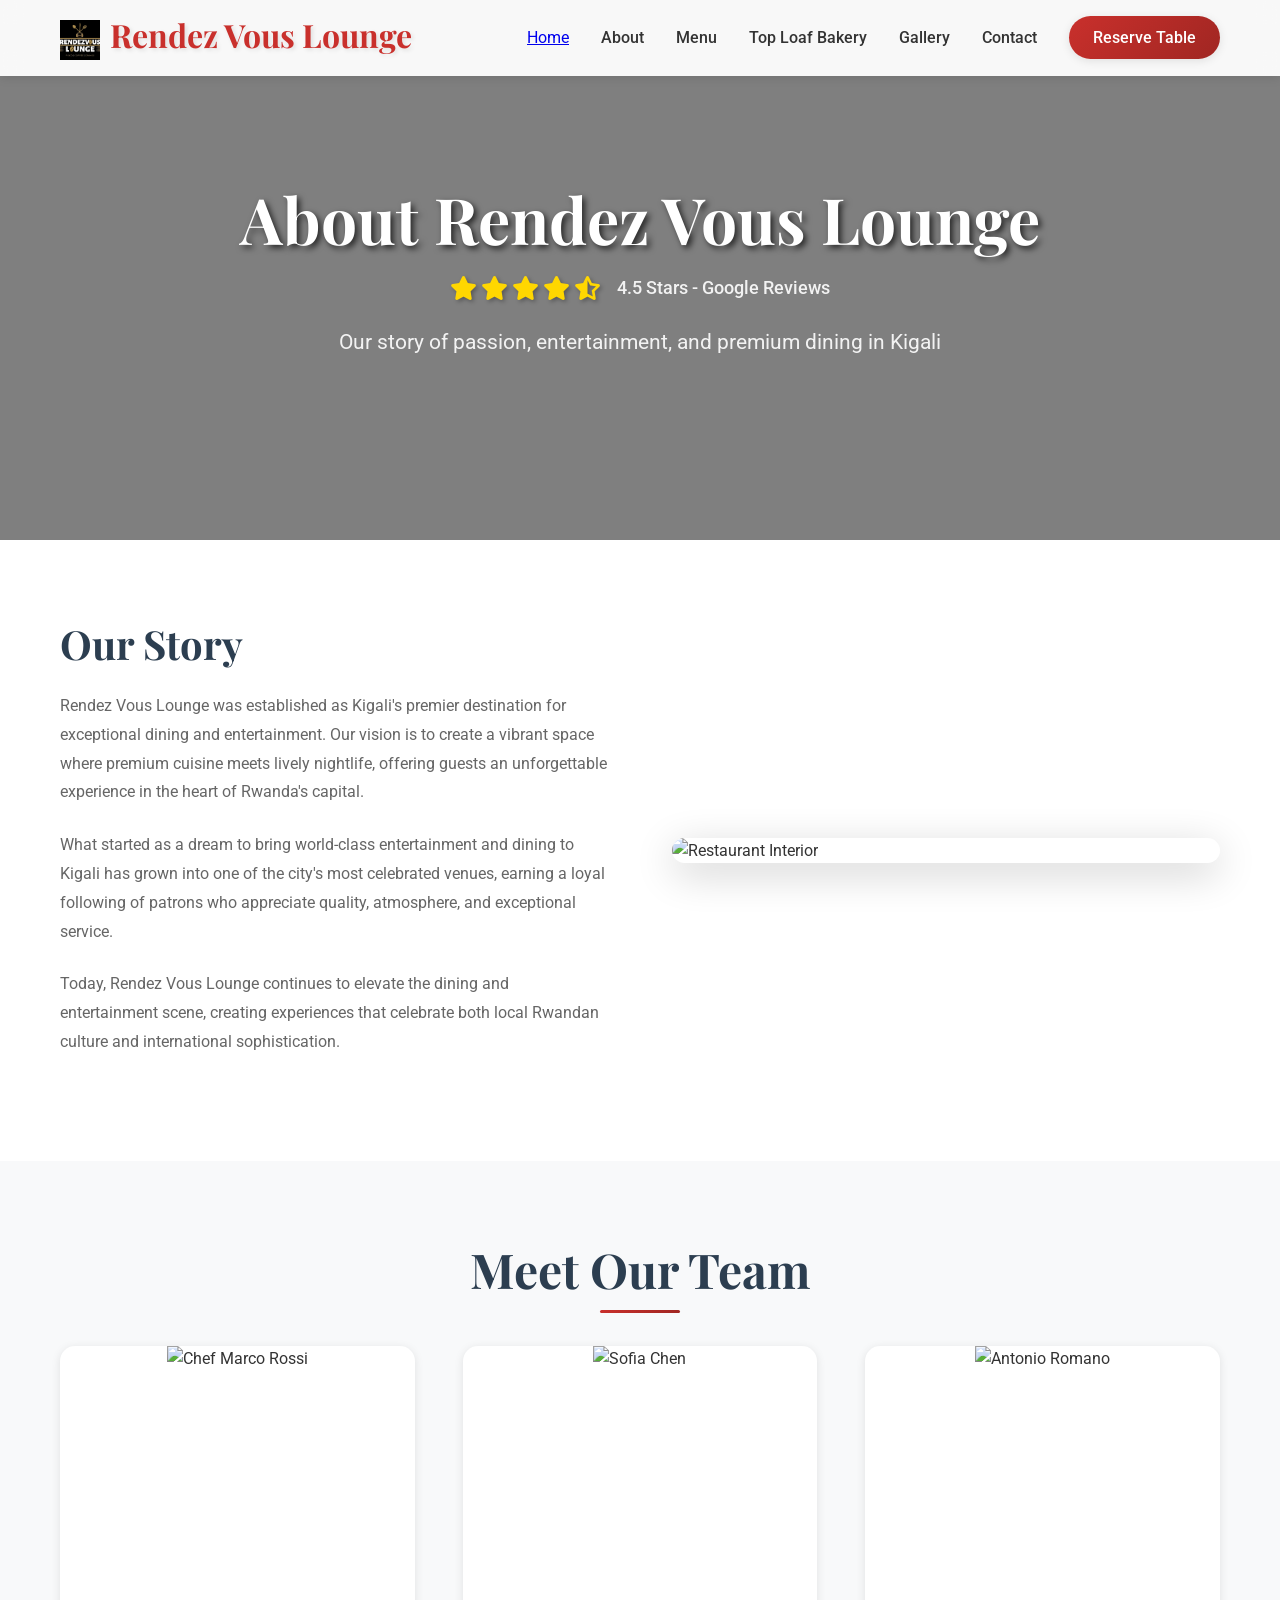
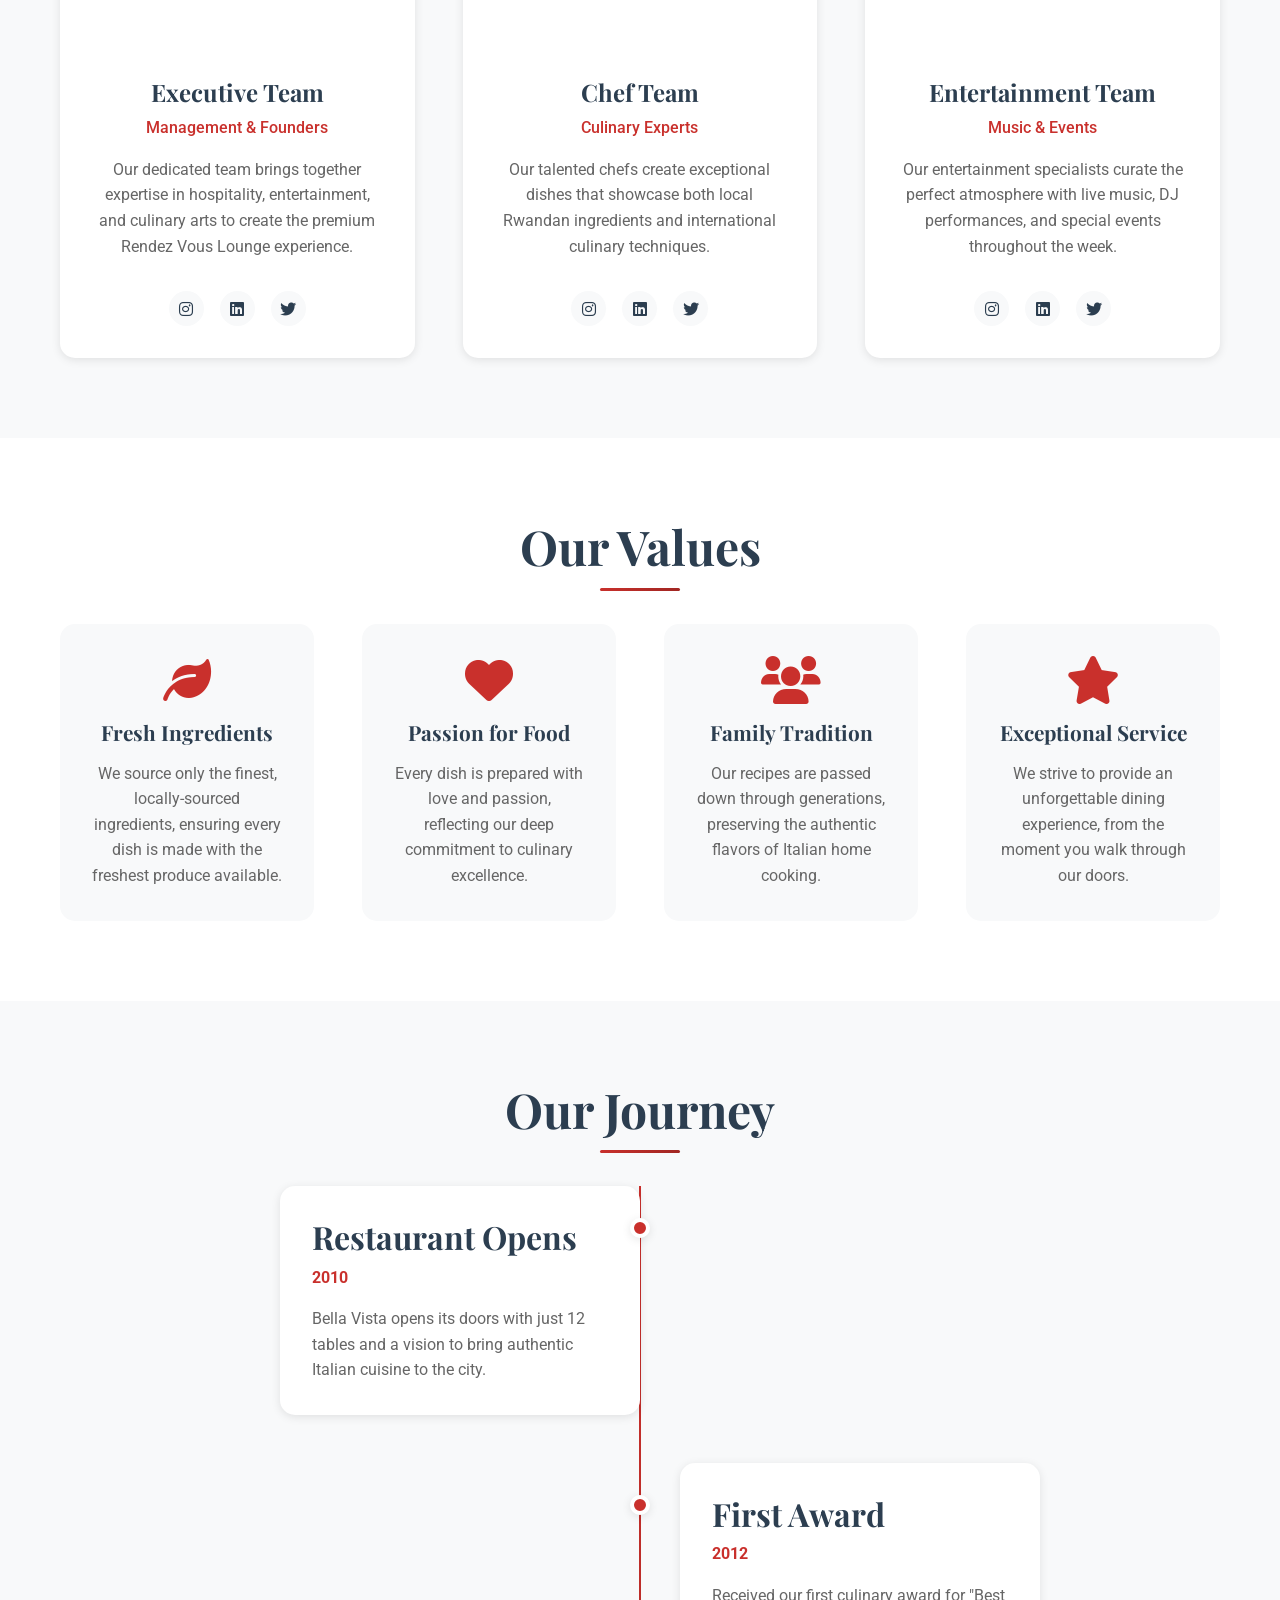
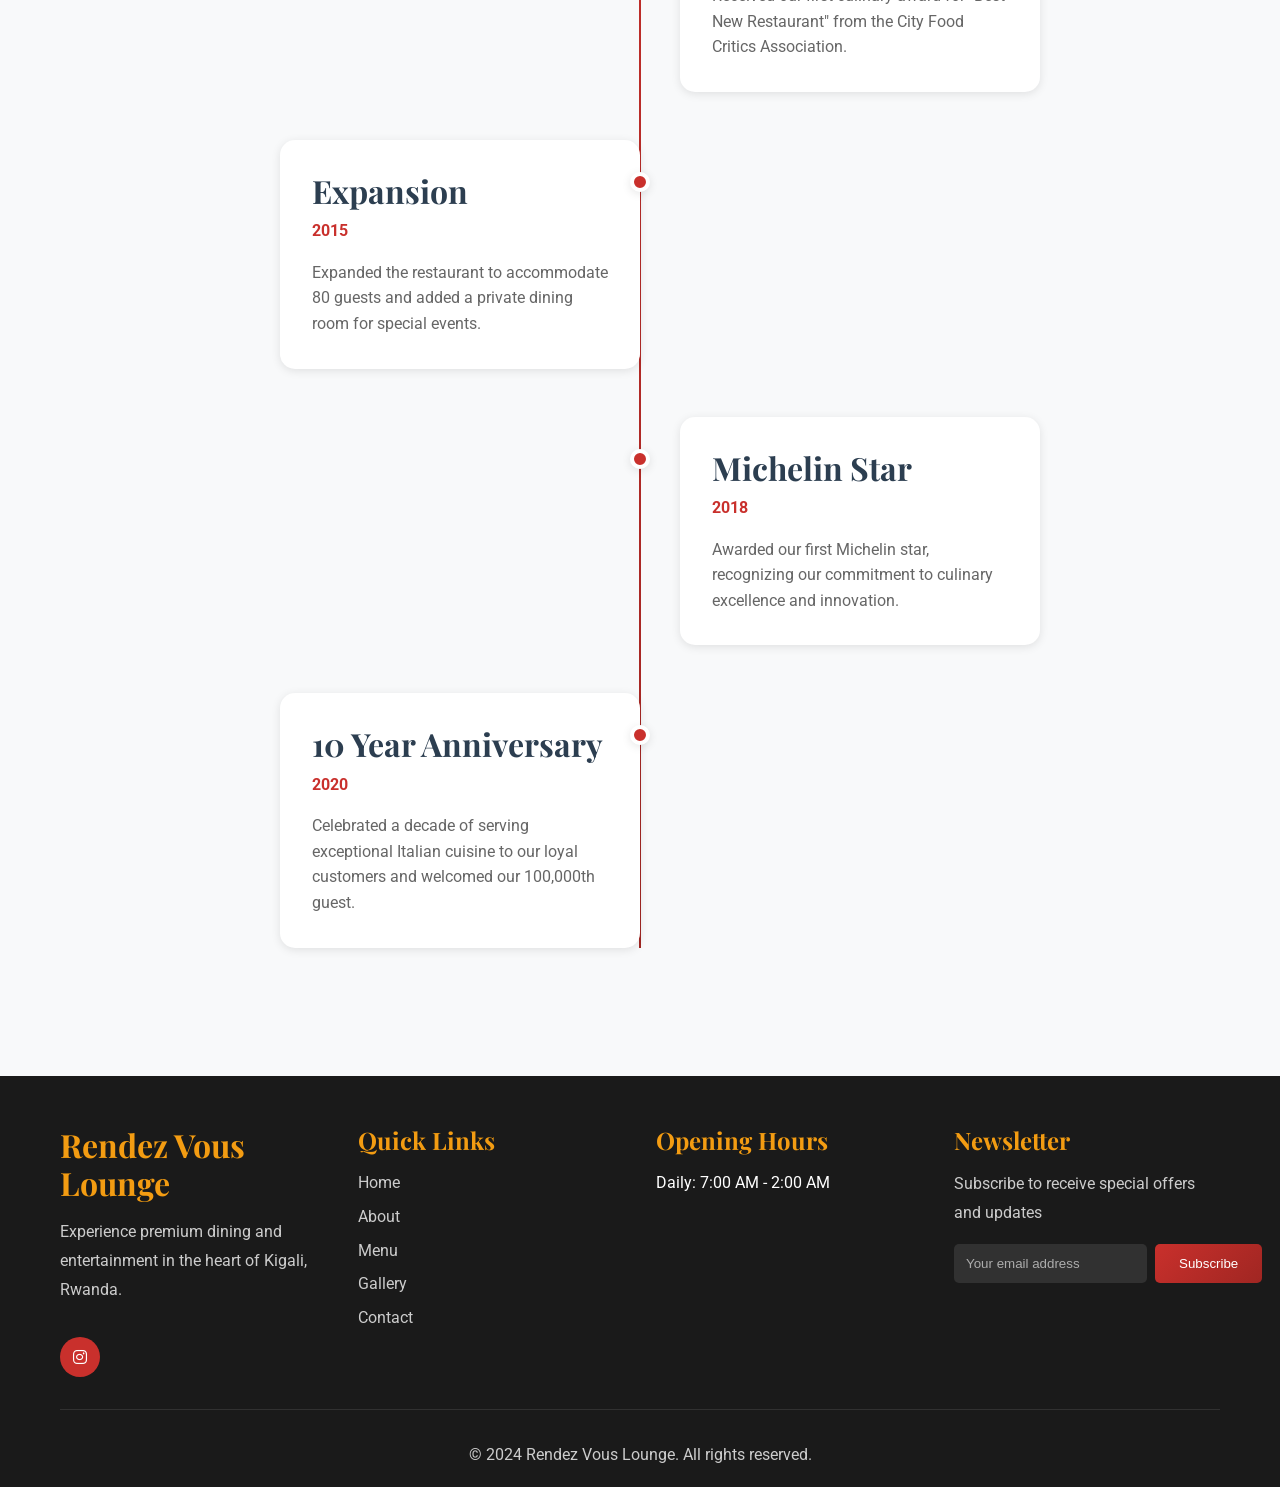
==== commit e8c24fa2: "Second commit" ====
--- a/about.html
+++ b/about.html
@@ -356,7 +356,7 @@
                 <h1><a href="index.html" class="about-nav-link"><img src="logo.png" alt="Rendez Vous Lounge" class="nav-logo-img">Rendez Vous Lounge</a></h1>
             </div>
             <ul class="nav-menu">
-                <li><a href="index.html" class="nav-link">Home</a></li>
+                <li><a href="index.html">Home</a></li>
                 <li><a href="about.html" class="nav-link">About</a></li>
                 <li><a href="menu.html" class="nav-link">Menu</a></li>
                 <li><a href="bakery.html" class="nav-link">Top Loaf Bakery</a></li>
--- a/style.css
+++ b/style.css
@@ -126,6 +126,9 @@
     list-style: none;
     gap: 2rem;
     align-items: center;
+    color: #a02622;
+    text-decoration-color: #c9302c;
+    transition: var(--transition);
 }
 
 .nav-link {
@@ -154,6 +157,7 @@
 
 .nav-link:hover {
     color: var(--primary-color);
+     transform: translateY(-2px);
 }
 
 .reservation-btn {
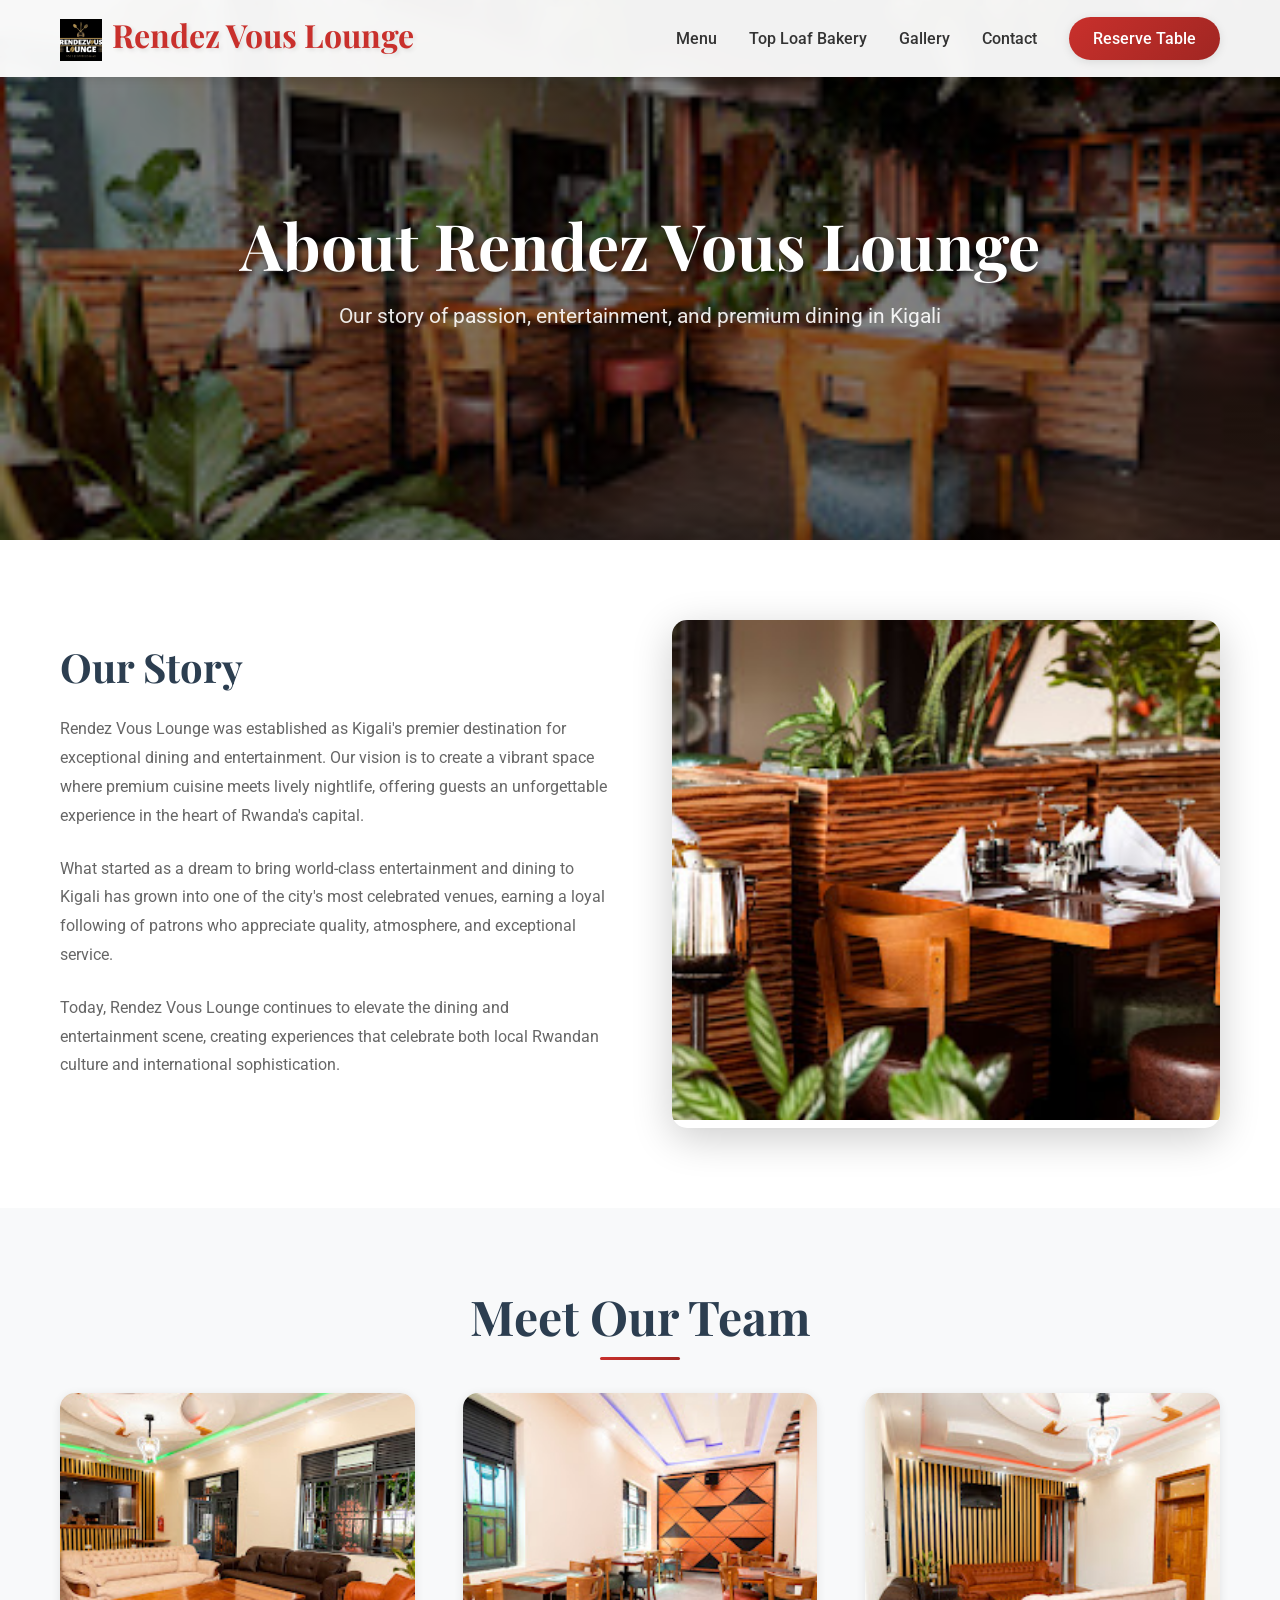
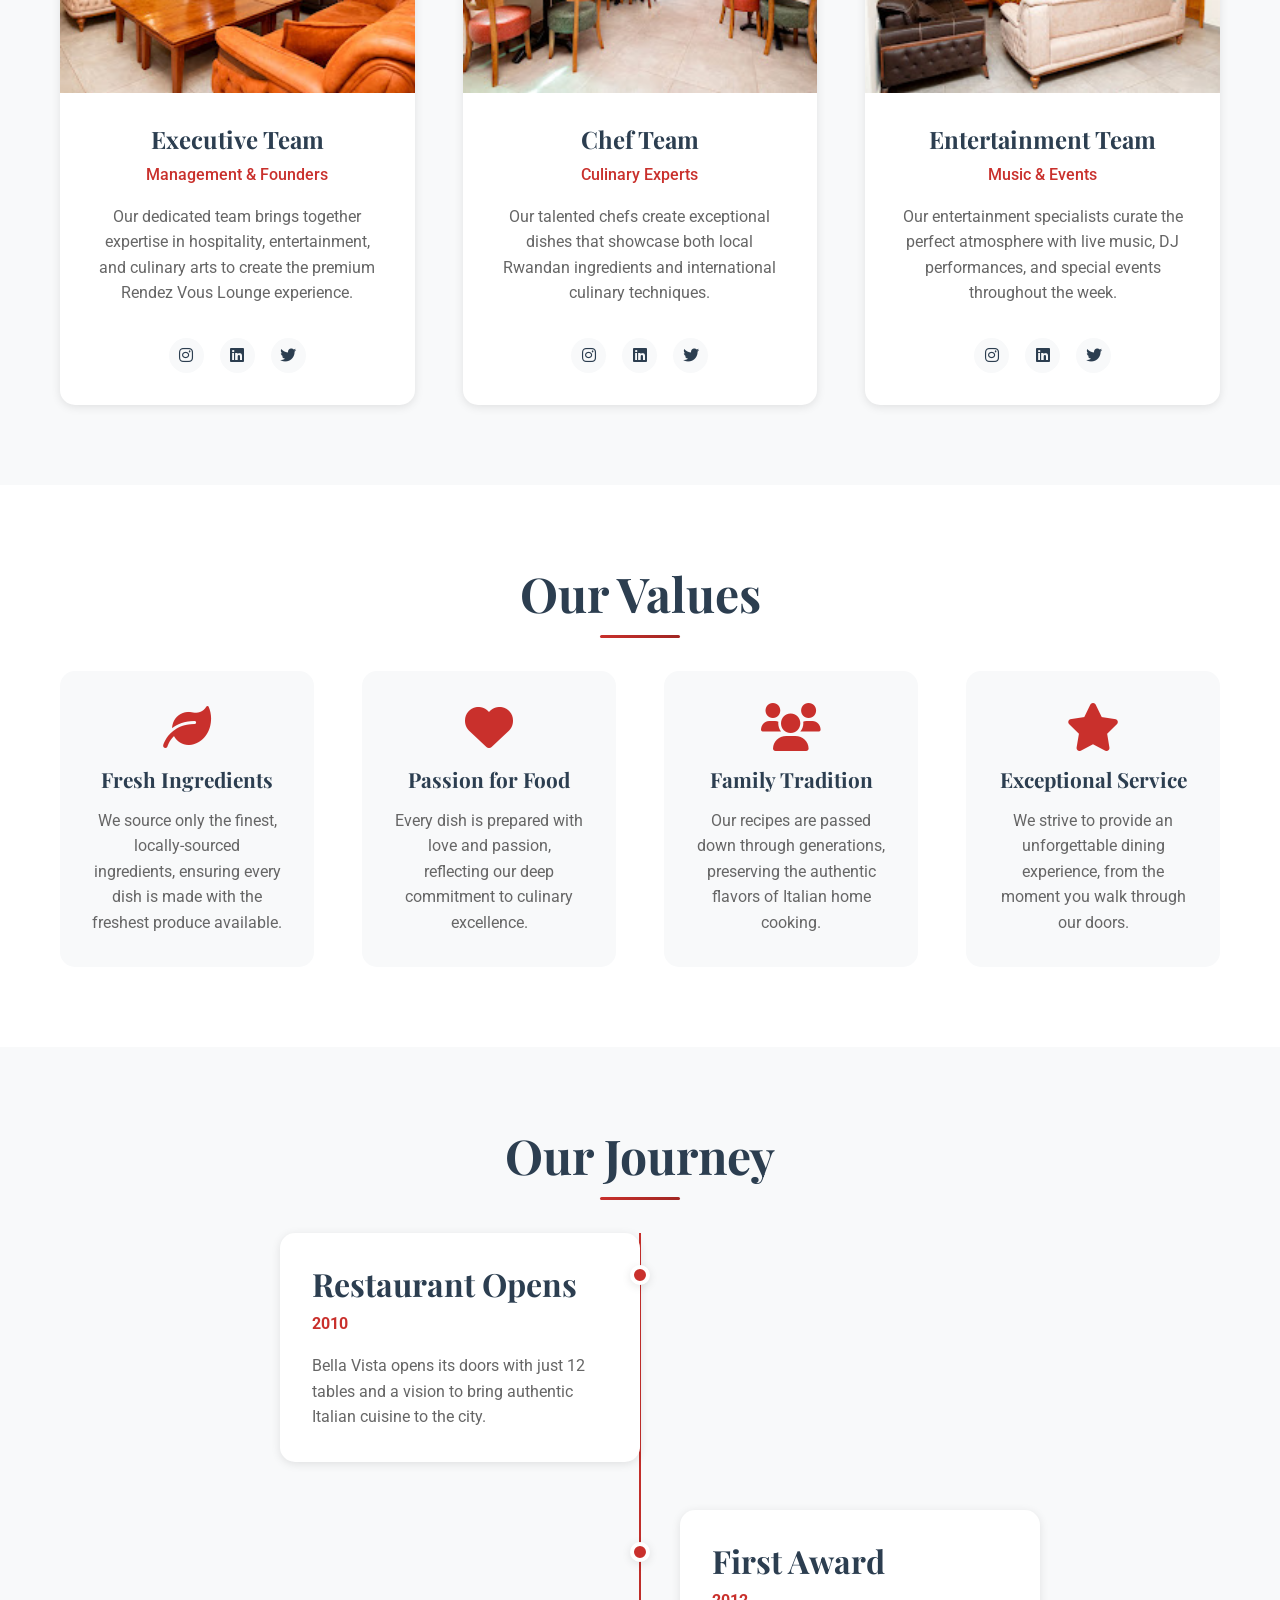
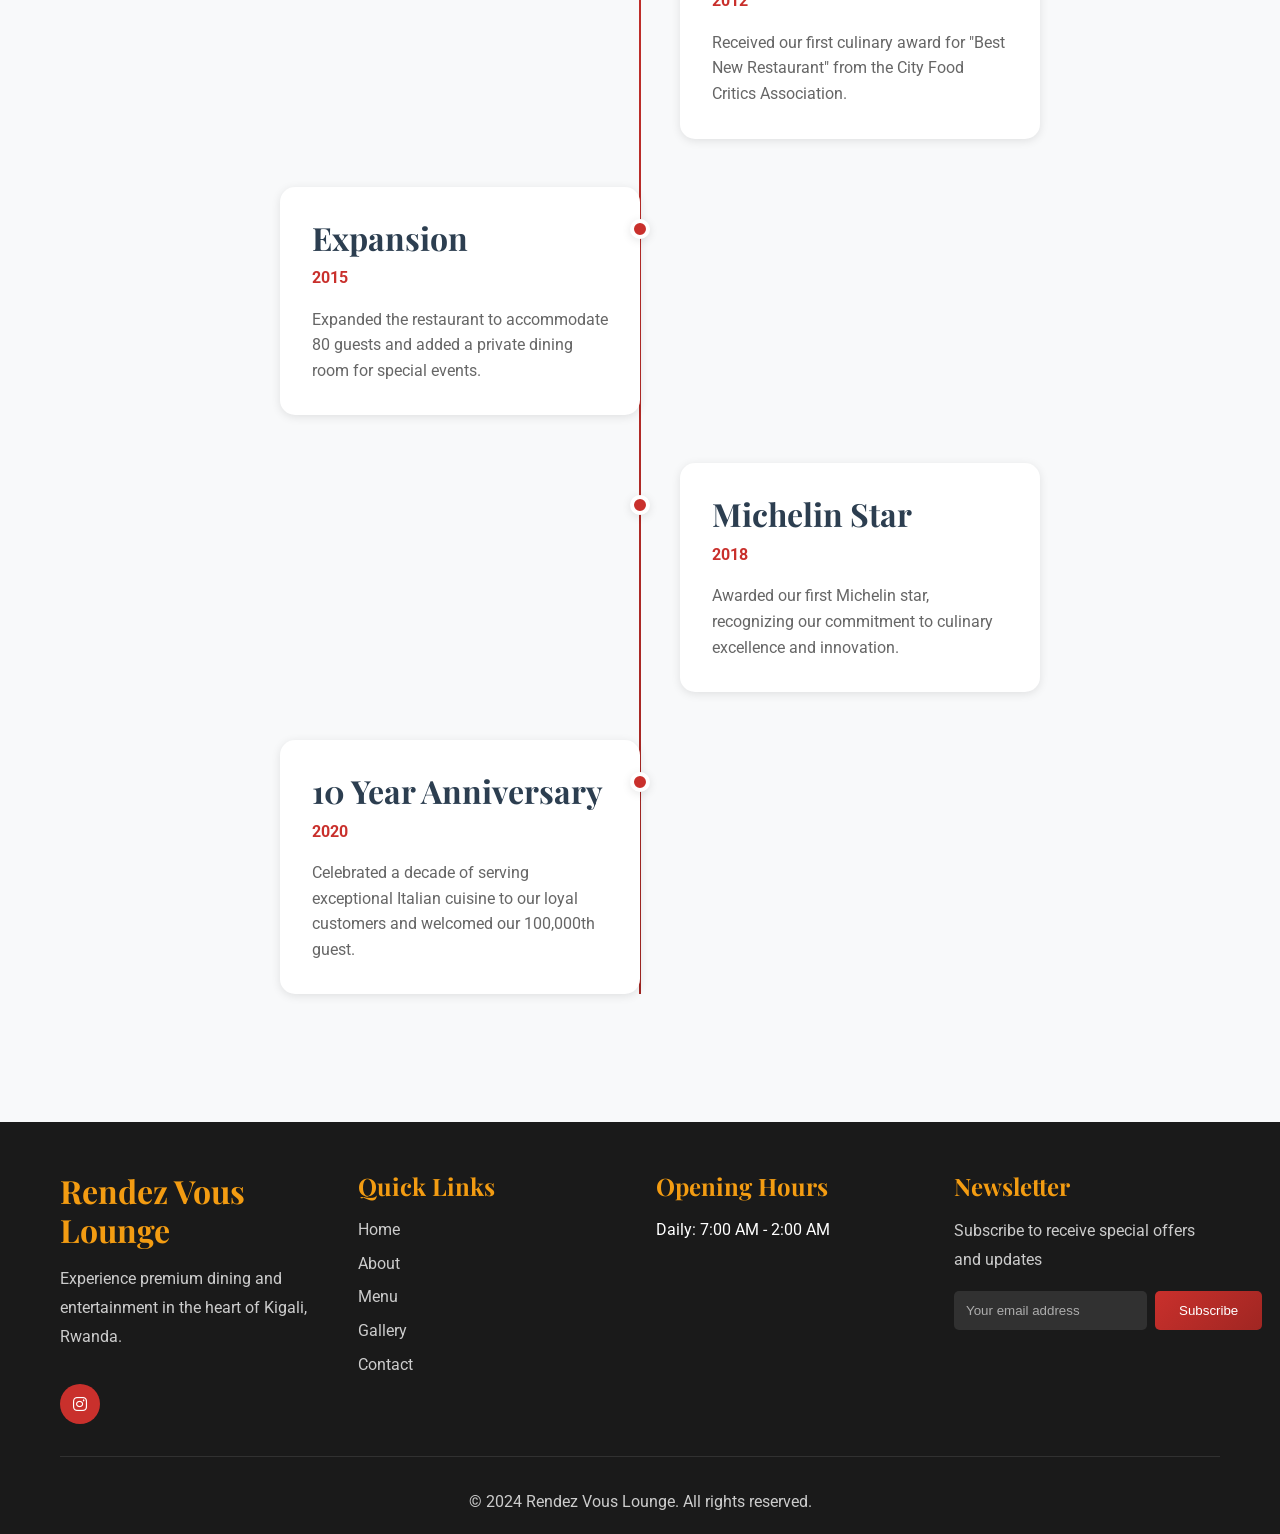
==== commit 630d9ddf: "Fourth Commit" ====
--- a/about.html
+++ b/about.html
@@ -13,7 +13,7 @@
             height: 60vh;
             min-height: 400px;
             background: linear-gradient(rgba(0,0,0,0.5), rgba(0,0,0,0.5)),
-                        url('https://images.unsplash.com/photo-1414235077428-338989a2e8c0?ixlib=rb-4.0.3&ixid=M3wxMjA3fDB8MHxwaG90by1wYWdlfHx8fGVufDB8fHx8fA%3D%3D&auto=format&fit=crop&w=1920&q=80') center/cover;
+                        url('seats1.jpg') center/cover;
             display: flex;
             align-items: center;
             justify-content: center;
@@ -356,8 +356,6 @@
                 <h1><a href="index.html" class="about-nav-link"><img src="logo.png" alt="Rendez Vous Lounge" class="nav-logo-img">Rendez Vous Lounge</a></h1>
             </div>
             <ul class="nav-menu">
-                <li><a href="index.html">Home</a></li>
-                <li><a href="about.html" class="nav-link">About</a></li>
                 <li><a href="menu.html" class="nav-link">Menu</a></li>
                 <li><a href="bakery.html" class="nav-link">Top Loaf Bakery</a></li>
                 <li><a href="gallery.html" class="nav-link">Gallery</a></li>
@@ -376,16 +374,6 @@
     <section class="about-hero">
         <div class="container">
             <h1>About Rendez Vous Lounge</h1>
-            <div class="about-rating">
-                <div class="stars">
-                    <i class="fas fa-star"></i>
-                    <i class="fas fa-star"></i>
-                    <i class="fas fa-star"></i>
-                    <i class="fas fa-star"></i>
-                    <i class="fas fa-star-half-alt"></i>
-                </div>
-                <span class="rating-text">4.5 Stars - Google Reviews</span>
-            </div>
             <p>Our story of passion, entertainment, and premium dining in Kigali</p>
         </div>
     </section>
@@ -401,7 +389,7 @@
                     <p>Today, Rendez Vous Lounge continues to elevate the dining and entertainment scene, creating experiences that celebrate both local Rwandan culture and international sophistication.</p>
                 </div>
                 <div class="story-image">
-                    <img src="https://images.unsplash.com/photo-1555396273-367ea4eb4db5?ixlib=rb-4.0.3&ixid=M3wxMjA3fDB8MHxwaG90by1wYWdlfHx8fGVufDB8fHx8fA%3D%3D&auto=format&fit=crop&w=600&q=80" alt="Restaurant Interior">
+                    <img src="seats2.jpg" alt="Restaurant Interior">
                 </div>
             </div>
         </div>
@@ -414,7 +402,7 @@
             <div class="team-grid">
                 <div class="team-member">
                     <div class="team-member-image">
-                        <img src="https://images.unsplash.com/photo-1581299894007-aaa50297cf16?ixlib=rb-4.0.3&ixid=M3wxMjA3fDB8MHxwaG90by1wYWdlfHx8fGVufDB8fHx8fA%3D%3D&auto=format&fit=crop&w=400&q=80" alt="Chef Marco Rossi">
+                        <img src="vip1.jpg" alt="Chef Marco Rossi">
                     </div>
                     <div class="team-member-content">
                         <h3>Executive Team</h3>
@@ -430,7 +418,7 @@
                 
                 <div class="team-member">
                     <div class="team-member-image">
-                        <img src="https://images.unsplash.com/photo-1573496359142-b8d87734a5a2?ixlib=rb-4.0.3&ixid=M3wxMjA3fDB8MHxwaG90by1wYWdlfHx8fGVufDB8fHx8fA%3D%3D&auto=format&fit=crop&w=400&q=80" alt="Sofia Chen">
+                        <img src="vip2.jpg" alt="Sofia Chen">
                     </div>
                     <div class="team-member-content">
                         <h3>Chef Team</h3>
@@ -446,7 +434,7 @@
                 
                 <div class="team-member">
                     <div class="team-member-image">
-                        <img src="https://images.unsplash.com/photo-1507003211169-0a1dd7228f2d?ixlib=rb-4.0.3&ixid=M3wxMjA3fDB8MHxwaG90by1wYWdlfHx8fGVufDB8fHx8fA%3D%3D&auto=format&fit=crop&w=400&q=80" alt="Antonio Romano">
+                        <img src="vip3.jpg" alt="Antonio Romano">
                     </div>
                     <div class="team-member-content">
                         <h3>Entertainment Team</h3>
--- a/style.css
+++ b/style.css
@@ -97,10 +97,18 @@
     color: var(--primary-color);
     font-size: 2rem;
     text-shadow: 2px 2px 4px rgba(0,0,0,0.1);
+    transition: var(--transition);
+}
+
+.nav-logo:hover h1 {
+    transform: scale(1.05);
+    text-shadow: 3px 3px 6px rgba(201, 48, 44, 0.3);
 }
 
 .nav-logo-img {
-    height: 40px;
+    height: 42px;
+    width: auto;
+    display: inline-block;
     vertical-align: middle;
     margin-right: 10px;
 }
@@ -129,6 +137,38 @@
     color: #a02622;
     text-decoration-color: #c9302c;
     transition: var(--transition);
+    position: relative;
+}
+
+.nav-link,
+.nav-link::before,
+.nav-link::after,
+.nav-menu::before {
+    pointer-events: auto;
+}
+
+.nav-link::before,
+.nav-link::after,
+.nav-menu::before {
+    pointer-events: none;
+}
+
+.nav-menu::before {
+    content: '';
+    position: absolute;
+    top: -5px;
+    left: -10px;
+    right: -10px;
+    bottom: -5px;
+    background: linear-gradient(45deg, transparent 30%, rgba(201, 48, 44, 0.05) 50%, transparent 70%);
+    border-radius: 10px;
+    opacity: 0;
+    transition: opacity 0.3s ease;
+    pointer-events: none;
+}
+
+.nav-menu:hover::before {
+    opacity: 1;
 }
 
 .nav-link {
@@ -137,6 +177,7 @@
     font-weight: 500;
     transition: var(--transition);
     position: relative;
+    z-index: 9999;
     padding: 0.5rem 0;
 }
 
@@ -149,15 +190,40 @@
     height: 2px;
     background: var(--primary-color);
     transition: width 0.3s ease;
+    box-shadow: 0 0 5px rgba(201, 48, 44, 0.3);
+    pointer-events: none;
 }
 
 .nav-link:hover::after {
     width: 100%;
+    box-shadow: 0 0 10px rgba(201, 48, 44, 0.5);
+}
+
+.nav-link::before {
+    content: '';
+    position: absolute;
+    top: 50%;
+    left: 50%;
+    width: 0;
+    height: 0;
+    background: radial-gradient(circle, rgba(201, 48, 44, 0.2), transparent);
+    border-radius: 50%;
+    transform: translate(-50%, -50%);
+    transition: all 0.4s ease;
+    opacity: 0;
+    pointer-events: none;
+}
+
+.nav-link:hover::before {
+    width: 100%;
+    height: 100%;
+    opacity: 1;
 }
 
 .nav-link:hover {
     color: var(--primary-color);
-     transform: translateY(-2px);
+    transform: translateY(-2px);
+    text-shadow: 0 2px 4px rgba(201, 48, 44, 0.3);
 }
 
 .reservation-btn {
@@ -167,11 +233,29 @@
     border-radius: 25px;
     box-shadow: var(--shadow-light);
     transition: var(--transition);
+    position: relative;
+    overflow: hidden;
 }
 
 .reservation-btn:hover {
     transform: translateY(-2px);
     box-shadow: var(--shadow-medium);
+    background: var(--gradient-secondary);
+}
+
+.reservation-btn::before {
+    content: '';
+    position: absolute;
+    top: 0;
+    left: -100%;
+    width: 100%;
+    height: 100%;
+    background: linear-gradient(90deg, transparent, rgba(255,255,255,0.2), transparent);
+    transition: left 0.5s ease;
+}
+
+.reservation-btn:hover::before {
+    left: 100%;
 }
 
 .hamburger {
@@ -371,6 +455,23 @@
     transform: translateY(-3px);
 }
 
+.menu-cta {
+    padding: 100px 0;
+    background: var(--bg-light);
+}
+
+.menu-cta-box {
+    background: white;
+    padding: 3rem 2rem;
+    border-radius: 20px;
+    text-align: center;
+    box-shadow: var(--shadow-light);
+}
+
+.menu-cta-box .btn {
+    margin-top: 1.5rem;
+}
+
 .about {
     padding: 100px 0;
     background: var(--bg-light);
@@ -437,9 +538,14 @@
     width: 100%;
     height: 500px;
     object-fit: cover;
+    image-rendering: auto;
     border-radius: 15px;
     box-shadow: var(--shadow-heavy);
     transition: var(--transition);
+}
+
+.gallery-item img {
+    image-rendering: auto;
 }
 
 .about-image img:hover {
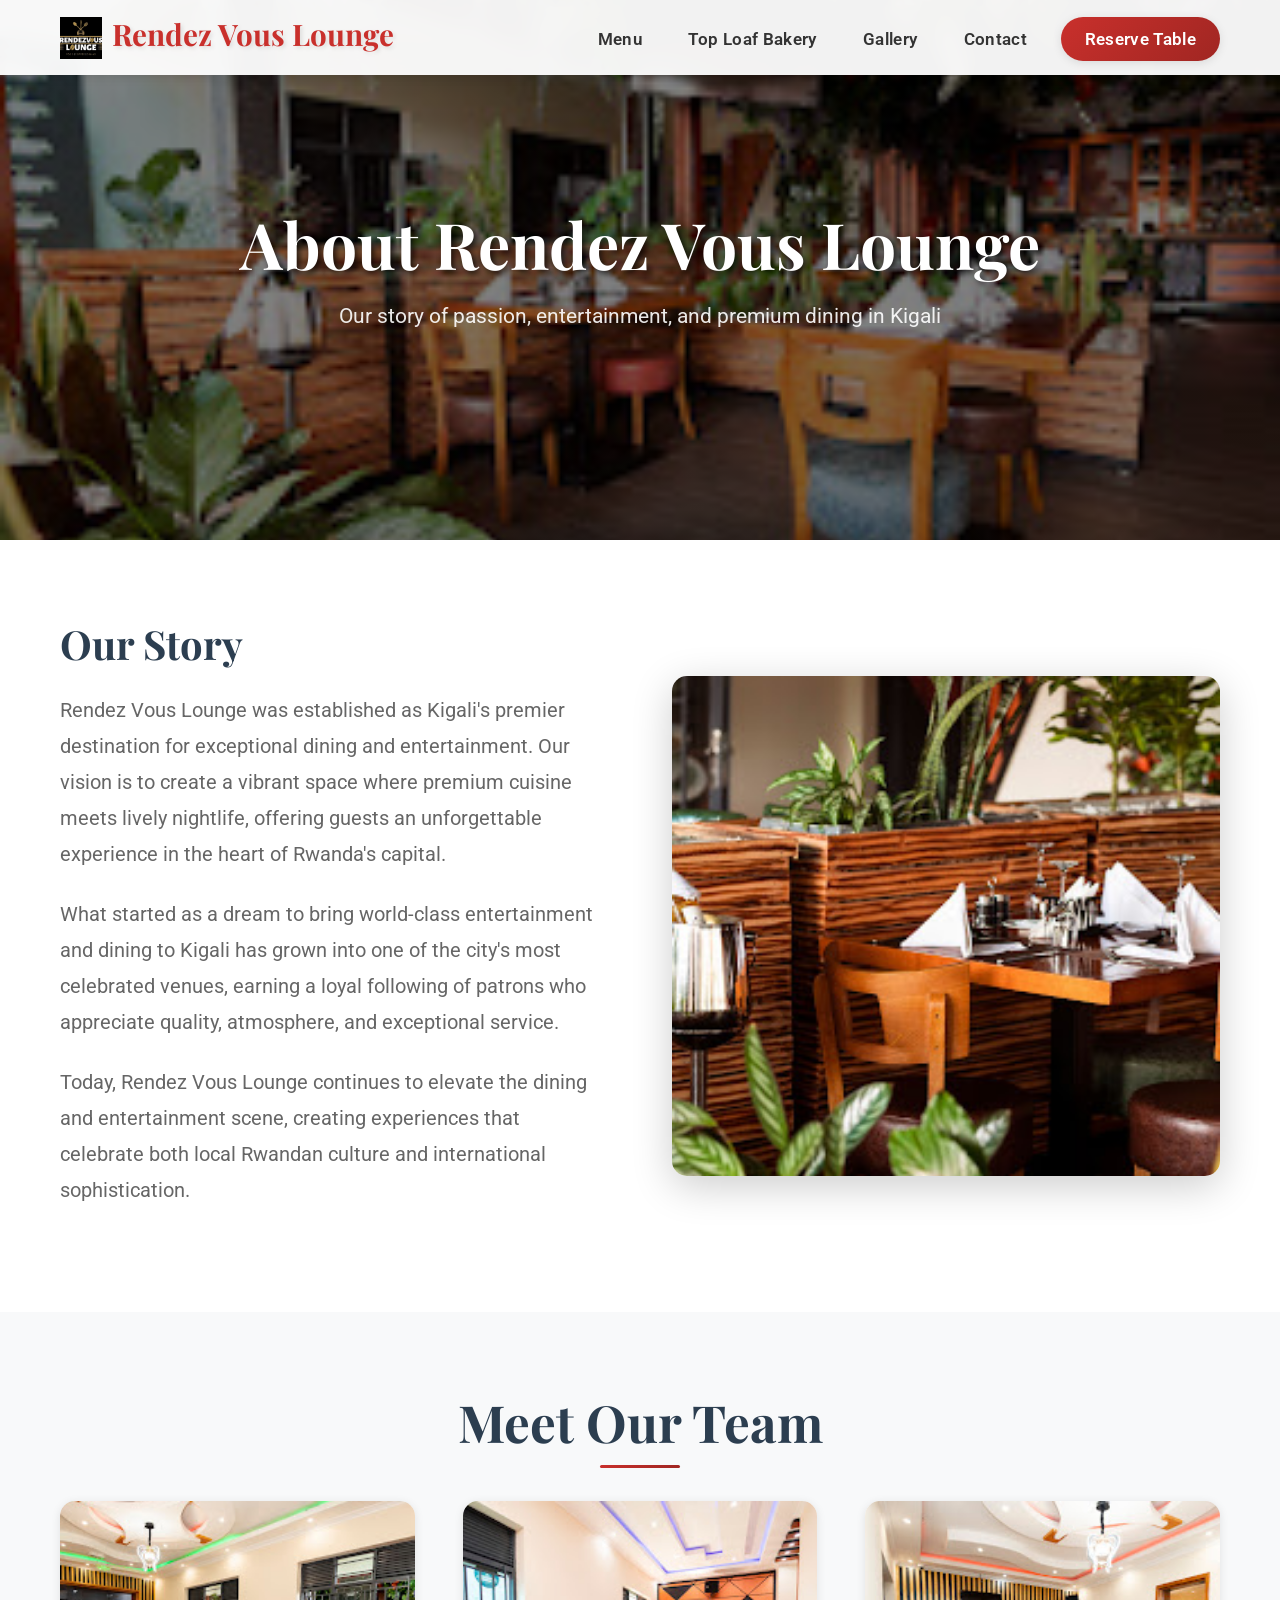
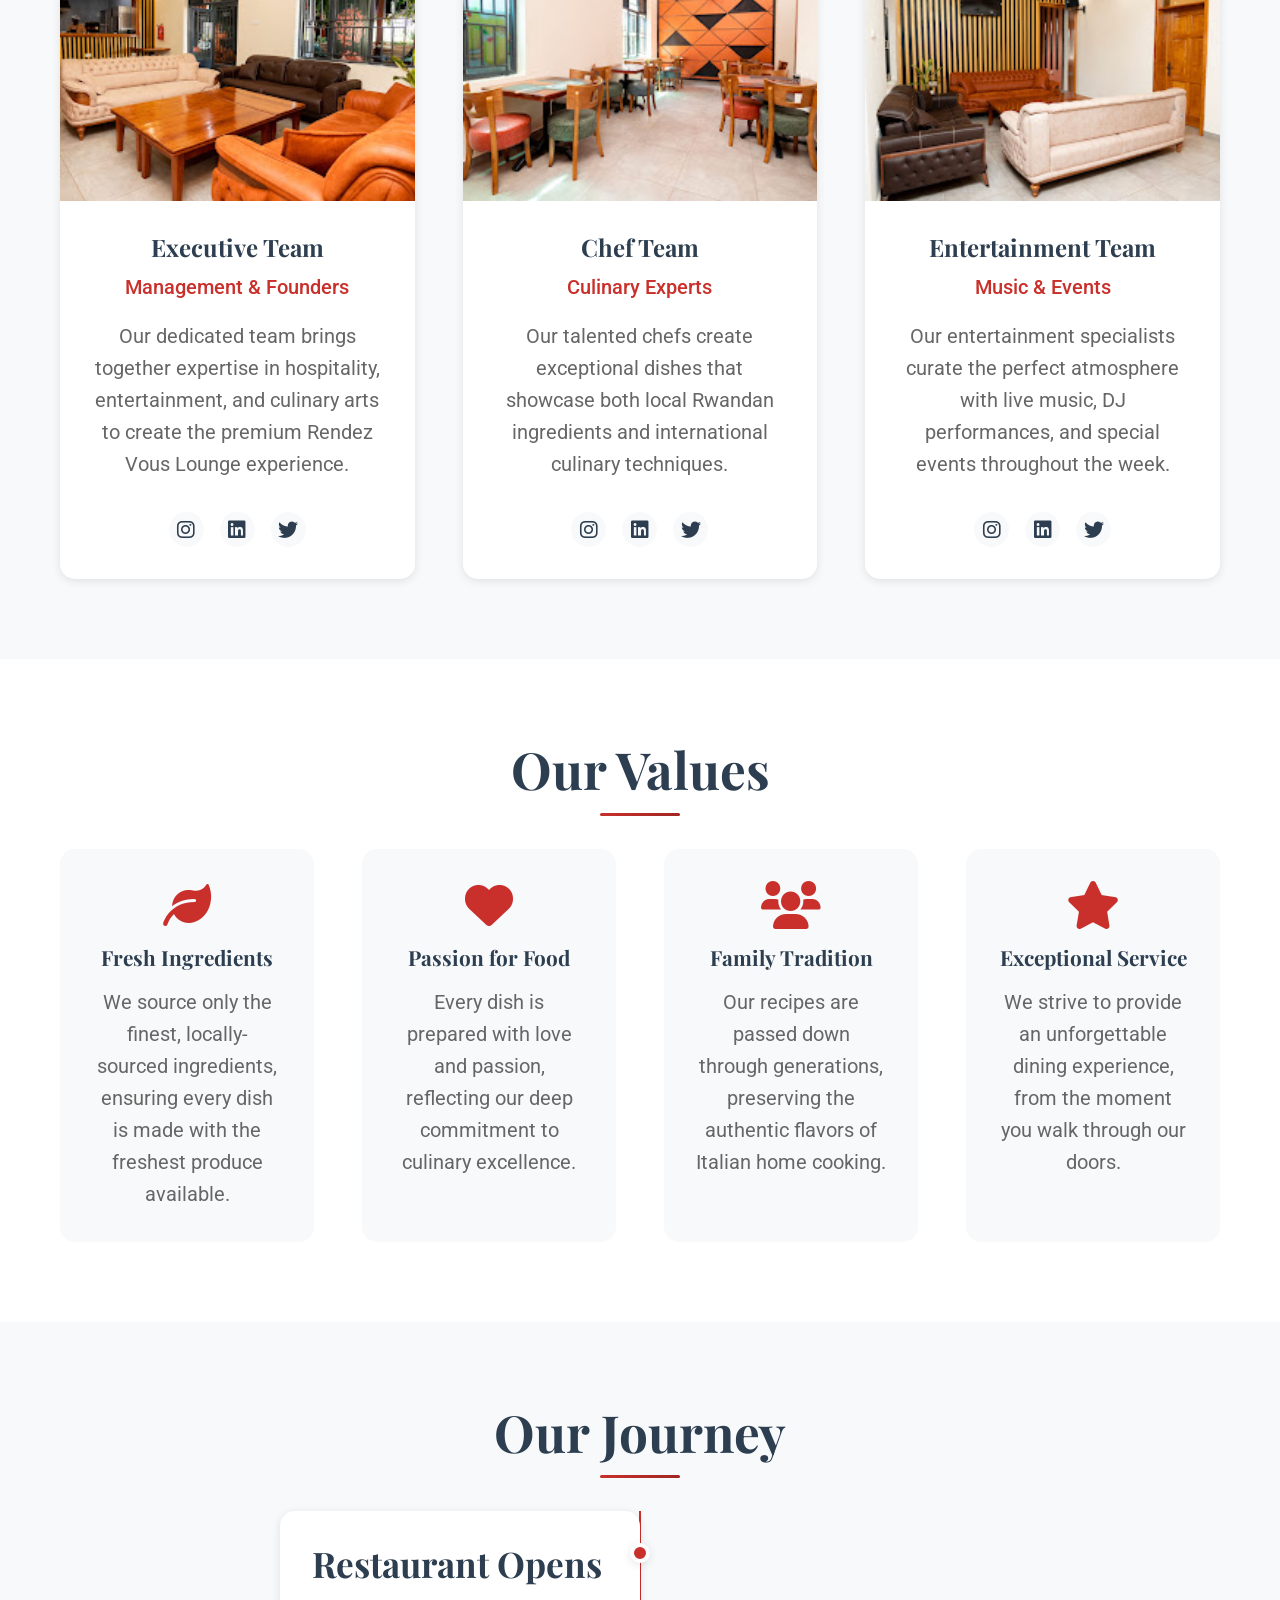
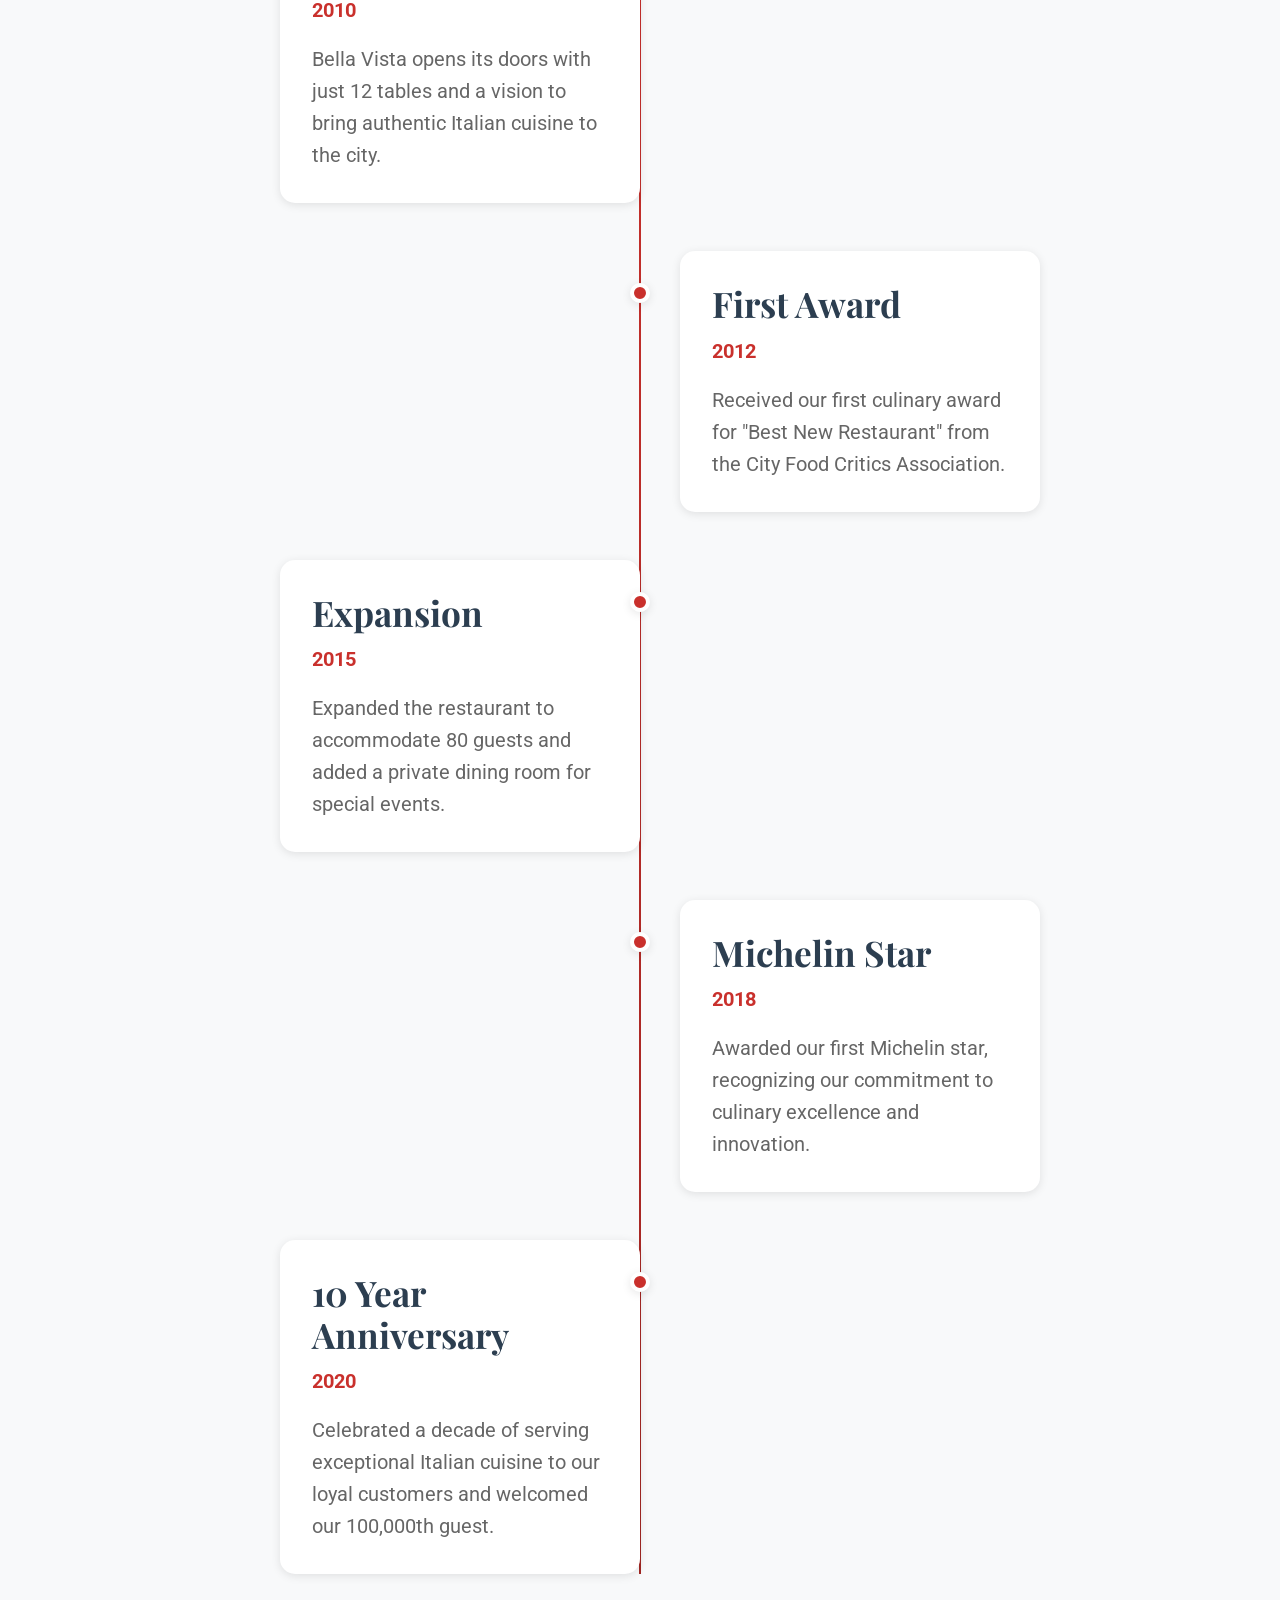
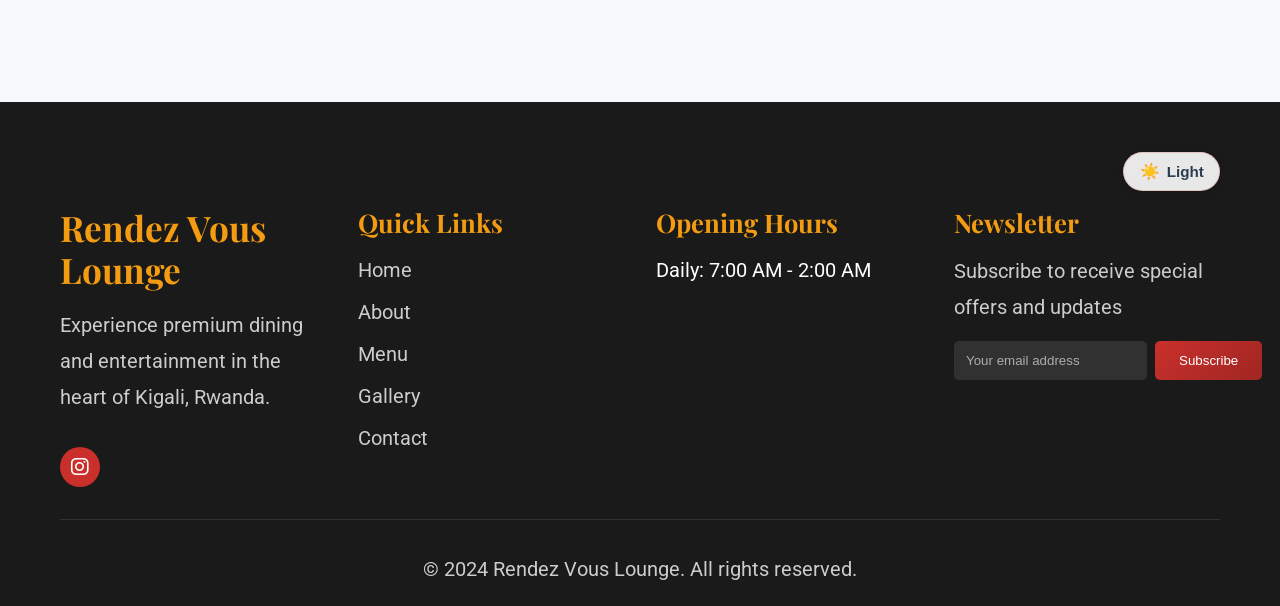
==== commit f172f9c5: "another commit" ====
--- a/about.html
+++ b/about.html
@@ -539,6 +539,9 @@
     <!-- Footer -->
     <footer class="footer">
         <div class="container">
+            <div class="footer-appearance">
+                <button type="button" class="appearance-toggle" id="appearance-toggle" aria-label="Toggle appearance" aria-pressed="false" title="Toggle appearance"><span class="toggle-icon" aria-hidden="true">☀️</span><span class="toggle-label">Light</span></button>
+            </div>
             <div class="footer-content">
                 <div class="footer-section">
                     <h3>Rendez Vous Lounge</h3>
--- a/style.css
+++ b/style.css
@@ -26,9 +26,17 @@
 
 body {
     font-family: 'Roboto', sans-serif;
-    line-height: 1.6;
+    line-height: 1.7;
+    font-size: 20px;
     color: var(--text-dark);
     overflow-x: hidden;
+    min-width: 320px;
+}
+
+img, video, iframe, svg {
+    max-width: 100%;
+    height: auto;
+    display: block;
 }
 
 .container {
@@ -43,17 +51,17 @@
     line-height: 1.2;
 }
 
-h1 { font-size: 3.5rem; }
-h2 { font-size: 2.5rem; }
-h3 { font-size: 2rem; }
-h4 { font-size: 1.5rem; }
+h1 { font-size: 3.8rem; }
+h2 { font-size: 2.7rem; }
+h3 { font-size: 2.2rem; }
+h4 { font-size: 1.6rem; }
 
 .section-title {
     text-align: center;
     margin-bottom: 3rem;
     position: relative;
     color: var(--secondary-color);
-    font-size: 3rem;
+    font-size: 3.2rem;
 }
 
 .section-title::after {
@@ -84,6 +92,89 @@
     box-shadow: var(--shadow-medium);
 }
 
+.appearance-toggle {
+    display: inline-flex;
+    align-items: center;
+    gap: 0.45rem;
+    margin-left: 0.75rem;
+    padding: 0.6rem 0.95rem;
+    border: 1px solid rgba(201, 48, 44, 0.2);
+    border-radius: 999px;
+    background: rgba(255, 255, 255, 0.9);
+    color: var(--secondary-color);
+    font-size: 0.95rem;
+    font-weight: 600;
+    cursor: pointer;
+    transition: var(--transition);
+    box-shadow: var(--shadow-light);
+}
+
+.appearance-toggle:hover {
+    transform: translateY(-2px);
+    border-color: rgba(201, 48, 44, 0.35);
+    box-shadow: var(--shadow-medium);
+}
+
+.appearance-toggle:focus-visible {
+    outline: none;
+    box-shadow: 0 0 0 3px rgba(201, 48, 44, 0.2);
+}
+
+.appearance-toggle .toggle-icon {
+    font-size: 1rem;
+    line-height: 1;
+}
+
+.footer-appearance {
+    display: flex;
+    justify-content: flex-end;
+    margin-bottom: 1rem;
+}
+
+.footer-appearance .appearance-toggle {
+    margin-left: 0;
+}
+
+body[data-theme="dark"] {
+    background: #0f172a;
+    color: #f8fafc;
+}
+
+body[data-theme="dark"] .navbar {
+    background: rgba(15, 23, 42, 0.95);
+    color: #f8fafc;
+}
+
+body[data-theme="dark"] .nav-link,
+body[data-theme="dark"] .nav-logo h1 a,
+body[data-theme="dark"] .about-nav-link,
+body[data-theme="dark"] .bakery-nav-link {
+    color: #f8fafc;
+}
+
+body[data-theme="dark"] .nav-link:hover {
+    color: #ffb37a;
+    background: rgba(255, 255, 255, 0.08);
+}
+
+body[data-theme="dark"] .appearance-toggle {
+    background: rgba(255, 255, 255, 0.1);
+    color: #f8fafc;
+    border-color: rgba(255, 255, 255, 0.2);
+    box-shadow: none;
+}
+
+@media (max-width: 768px) {
+    .appearance-toggle .toggle-label {
+        display: none;
+    }
+
+    .appearance-toggle {
+        margin-left: 0.25rem;
+        padding: 0.55rem;
+    }
+}
+
 .nav-container {
     max-width: 1200px;
     margin: 0 auto;
@@ -95,7 +186,7 @@
 
 .nav-logo h1 {
     color: var(--primary-color);
-    font-size: 2rem;
+    font-size: 1.85rem;
     text-shadow: 2px 2px 4px rgba(0,0,0,0.1);
     transition: var(--transition);
 }
@@ -132,7 +223,7 @@
 .nav-menu {
     display: flex;
     list-style: none;
-    gap: 2rem;
+    gap: 1.3rem;
     align-items: center;
     color: #a02622;
     text-decoration-color: #c9302c;
@@ -174,11 +265,14 @@
 .nav-link {
     text-decoration: none;
     color: var(--text-dark);
-    font-weight: 500;
+    font-weight: 600;
+    font-size: 1.05rem;
+    letter-spacing: 0.02em;
     transition: var(--transition);
     position: relative;
     z-index: 9999;
-    padding: 0.5rem 0;
+    padding: 0.6rem 0.8rem;
+    border-radius: 999px;
 }
 
 .nav-link::after {
@@ -222,8 +316,9 @@
 
 .nav-link:hover {
     color: var(--primary-color);
-    transform: translateY(-2px);
-    text-shadow: 0 2px 4px rgba(201, 48, 44, 0.3);
+    transform: translateY(-2px) scale(1.03);
+    text-shadow: 0 2px 4px rgba(201, 48, 44, 0.25);
+    background: rgba(201, 48, 44, 0.08);
 }
 
 .reservation-btn {
@@ -380,7 +475,7 @@
 }
 
 .hero-description {
-    font-size: 1.1rem;
+    font-size: 26px;
     margin-bottom: 2rem;
     animation: fadeInUp 1s ease-out 0.4s both;
     opacity: 0.9;
@@ -531,8 +626,8 @@
 
 .feature p {
     color: #666;
-    font-size: 0.9rem;
-}
+    font-size: 15px;
+}  
 
 .about-image img {
     width: 100%;
@@ -718,12 +813,14 @@
 
 .reservation-info h3 {
     color: var(--secondary-color);
+    opacity: 1.95;
     margin-bottom: 1rem;
     font-size: 2rem;
 }
 
 .reservation-info p {
     color: #666;
+    opacity: 1.95;
     margin-bottom: 2rem;
     line-height: 1.8;
 }
@@ -972,9 +1069,36 @@
     color: #ccc;
 }
 
+@media (max-width: 1024px) {
+    .nav-container {
+        padding: 1rem 18px;
+    }
+
+    .hero {
+        padding: 120px 20px 80px;
+    }
+
+    .hero-content {
+        max-width: 700px;
+    }
+}
+
 @media (max-width: 768px) {
     .hamburger {
         display: flex;
+    }
+
+    .nav-container {
+        padding: 0.9rem 15px;
+    }
+
+    .nav-logo h1 {
+        font-size: 1.45rem;
+    }
+
+    .nav-logo-img {
+        height: 34px;
+        margin-right: 8px;
     }
     
     .nav-menu {
@@ -1049,6 +1173,24 @@
     .container {
         padding: 0 15px;
     }
+
+    .nav-container {
+        padding: 0.8rem 12px;
+    }
+
+    .nav-logo h1 {
+        font-size: 1.2rem;
+        line-height: 1.2;
+    }
+
+    .nav-logo-img {
+        height: 30px;
+        margin-right: 6px;
+    }
+
+    .hero {
+        padding: 110px 15px 70px;
+    }
     
     .hero-title {
         font-size: 2rem;
@@ -1072,35 +1214,60 @@
     .social-links {
         justify-content: center;
     }
+
+    .loading-logo {
+        width: 90px;
+    }
+
+    .loading-title {
+        font-size: 1.5rem;
+    }
 }
 
 /* Loading Animation */
 .loading {
     position: fixed;
-    top: 0;
-    left: 0;
+    inset: 0;
     width: 100%;
     height: 100%;
-    background: white;
+    background: linear-gradient(135deg, rgba(255,255,255,0.98), rgba(248,249,250,0.96));
     display: flex;
     justify-content: center;
     align-items: center;
     z-index: 9999;
-}
-
-.loading::after {
-    content: '';
-    width: 50px;
-    height: 50px;
-    border: 5px solid var(--bg-light);
-    border-top: 5px solid var(--primary-color);
-    border-radius: 50%;
-    animation: spin 1s linear infinite;
-}
-
-@keyframes spin {
-    0% { transform: rotate(0deg); }
-    100% { transform: rotate(360deg); }
+    opacity: 1;
+    visibility: visible;
+    transition: opacity 0.6s ease, visibility 0.6s ease;
+}
+
+.loading-content {
+    text-align: center;
+    animation: fadeInScale 0.8s ease;
+}
+
+.loading-logo {
+    width: 120px;
+    height: auto;
+    margin-bottom: 1rem;
+    filter: drop-shadow(0 8px 20px rgba(201, 48, 44, 0.2));
+}
+
+.loading-title {
+    font-size: 2rem;
+    color: var(--primary-color);
+    letter-spacing: 0.04em;
+    text-shadow: 0 2px 10px rgba(0,0,0,0.08);
+}
+
+@keyframes fadeInScale {
+    from {
+        opacity: 0;
+        transform: scale(0.95);
+    }
+    to {
+        opacity: 1;
+        transform: scale(1);
+    }
 }
 
 /* Scroll to Top Button */
